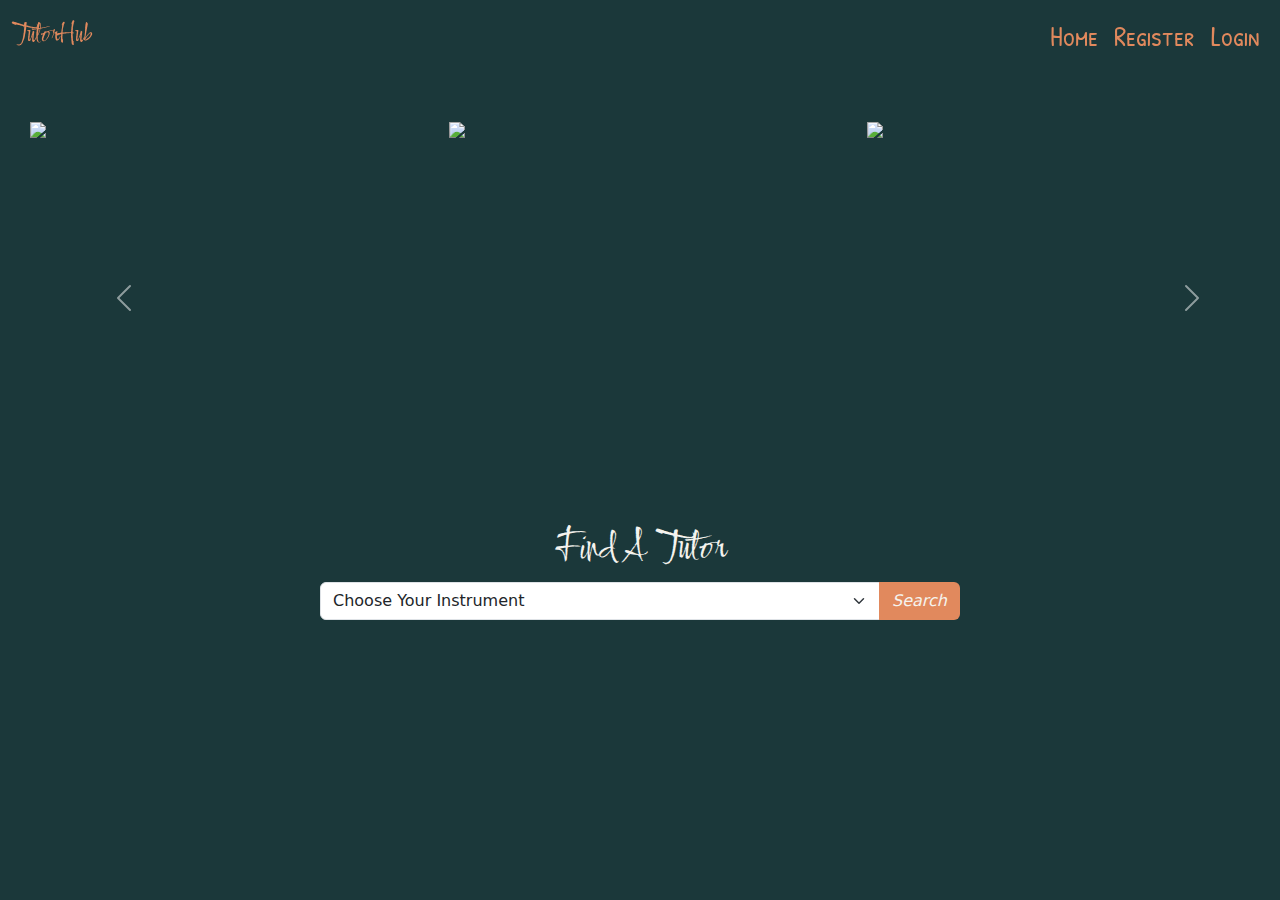
==== public/index.html @ 2f2496b4 "updated search list formatting with <optgroup> labels .... still not a nav feature... I need to reme" ====
<!DOCTYPE html>
<html lang="en">

<head>
  <meta charset="UTF-8">
  <meta name="viewport" content="width=device-width, initial-scale=1.0">
  <!-- bootstrap -->
  <link href="https://cdn.jsdelivr.net/npm/bootstrap@5.3.3/dist/css/bootstrap.min.css" rel="stylesheet"
    integrity="sha384-QWTKZyjpPEjISv5WaRU9OFeRpok6YctnYmDr5pNlyT2bRjXh0JMhjY6hW+ALEwIH" crossorigin="anonymous" />
  <link rel="stylesheet" href="https://cdn.jsdelivr.net/npm/bootstrap-icons@1.11.3/font/bootstrap-icons.min.css" />
  <!-- Google Fonts -->
  <style>
    @import url('https://fonts.googleapis.com/css2?family=Comforter+Brush&family=Open+Sans:ital,wdth,wght@0,75..100,300..800;1,75..100,300..800&family=Patrick+Hand+SC&display=swap');
  </style>
  <link rel="stylesheet" href="./assets/css/style.css" />
  <title>Tutor Hub</title>
</head>

<body>
  <!-- Sticky Header -->
  <header id="header">
    <nav class="navbar navbar-expand-sm sticky-top patrick">
      <div class="container-fluid">
        <a class="navbar-brand brush" href="index.html">TutorHub </a>
        <!-- Login -->
        <ul class="navbar-nav">
          <li class="nav-item">
            <a class="nav-link" href="index.html">Home</a>
          </li>
          <li class="nav-item">
            <a class="nav-link" data-bs-toggle="modal" data-bs-target="#staticBackdrop-register">Register</a>
          </li>
          <li class="nav-item">
            <a class="nav-link" data-bs-toggle="modal" data-bs-target="#staticBackdrop-login">Login</a>
          </li>
        </ul>
      </div>
    </nav>
  </header>

  <!-- Hero Carousel -->
  <div class="hero container-fluid mb-5">
    <div id="heroCarousel" class="carousel slide">
      <div class="carousel-inner">
        <div class="carousel-item active">
          <div class="row col-12">
            <div class="col-4" style="height: 40vh">
              <img src="./assets/images/splash1.jpg" />
            </div>
            <div class="col-4" style="height: 40vh">
              <img src="./assets/images/splash2.jpg" />
            </div>
            <div class="col-4" style="height: 40vh">
              <img src="./assets/images/splash3.jpg" />
            </div>
          </div>
        </div>
        <div class="carousel-item">
          <div class="col-12 row">
            <div class="col-4" style="height: 40vh">
              <img src="./assets/images/splash10.jpg" />
            </div>
            <div class="col-4" style="height: 40vh">
              <img src="./assets/images/splash5.jpg" />
            </div>
            <div class="col-4" style="height: 40vh">
              <img src="./assets/images/splash6.jpg" />
            </div>
          </div>
        </div>
        <div class="carousel-item">
          <div class="col-12 row">
            <div class="col-4" style="height: 40vh">
              <img src="./assets/images/splash7.jpg" />
            </div>
            <div class="col-4" style="height: 40vh">
              <img src="./assets/images/splash8.jpg" />
            </div>
            <div class="col-4" style="height: 40vh">
              <img src="./assets/images/splash9.jpg" />
            </div>
          </div>
        </div>
      </div>
      <button class="carousel-control-prev" type="button" data-bs-target="#heroCarousel" data-bs-slide="prev">
        <span class="carousel-control-prev-icon" aria-hidden="true"></span>
        <span class="visually-hidden">Previous</span>
      </button>
      <button class="carousel-control-next" type="button" data-bs-target="#heroCarousel" data-bs-slide="next">
        <span class="carousel-control-next-icon" aria-hidden="true"></span>
        <span class="visually-hidden">Next</span>
      </button>
    </div>
  </div>

  <div id="searchArea" style="margin-left: 25%; margin-right: 25%;">
    <h1>Find A Tutor</h1>
    <div class="input-group">
      <select class="form-select" aria-label="Default select example">
        <option selected>Choose Your Instrument</option>
        <!-- <li>
          <hr class="dropdown-divider">
        </li> -->
        <optgroup label="Woodwinds" class="open-sans-semibold-normal">
          <option value="1">Flute</option>
          <option value="2">Oboe</option>
          <option value="3">Bassoon</option>
          <option value="4">Clarinet</option>
          <option value="5">Saxophone</option>
        </optgroup>
        <!-- <li>
          <hr class="dropdown-divider">
        </li> -->
        <optgroup label="Brass" class="open-sans-semibold-normal">
          <option value="6">Trumpet</option>
          <option value="7">Horn</option>
          <option value="8">Trombone</option>
          <option value="9">Euphonium</option>
          <option value="10">Tuba</option>
        </optgroup>
        <!-- <li>
          <hr class="dropdown-divider">
        </li> -->
        <optgroup label="Strings" class="open-sans-semibold-normal">
          <option value="15">Violin</option>
          <option value="16">Viola</option>
          <option value="17">Cello</option>
          <option value="18">Double Bass</option>
          <option value="13">Guitar</option>
          <option value="14">Bass Guitar</option>
        </optgroup>
        <!-- <li>
          <hr class="dropdown-divider">
        </li> -->
        <optgroup label="Percussion" class="open-sans-semibold-normal">
          <option value="11">Percussion</option>
          <option value="12">Piano</option>
        </optgroup>
      </select>
      <button id="search-button" type="button" onclick="clickHandler()" class="btn">
        <i class="fas fa-search">Search</i>
      </button>


    </div>
  </div>

  <!-- Registration Modal -->
  <div class="modal fade" id="staticBackdrop-register" data-bs-backdrop="static" data-bs-keyboard="false" tabindex="-1"
    aria-labelledby="staticBackdropLabel" aria-hidden="true">
    <div class="modal-dialog">
      <div class="modal-content">
        <div class="modal-header">
          <h1 class="modal-title fs-5" id="staticBackdropLabel">Which account type?</h1>
          <button type="button" class="btn-close" data-bs-dismiss="modal" aria-label="Close"></button>
        </div>
        <div class="modal-body">
          <form>
            <h5>Account Type</h5>
            <div class="form-check normal-text">
              <input class="form-check-input" type="radio" name="flexRadioDefault" id="tutor-radio" value="tutor">
              <label class="form-check-label" for="tutor-radio">Tutor Account</label>
            </div>
            <div class="form-check normal-text">
              <input class="form-check-input" type="radio" name="flexRadioDefault" id="student-radio" value="student">
              <label class="form-check-label" for="student-radio">Student Account</label>
            </div>
          </form>
        </div>
        <div class="modal-footer">
          <button type="button" class="btn btn-secondary" data-bs-dismiss="modal">Close</button>
          <button type="button" class="btn btn-primary" id="next">Next</button>
        </div>
      </div>
    </div>
  </div>

  <!-- Login Modal -->
  <div class="modal fade" id="staticBackdrop-login" data-bs-backdrop="static" data-bs-keyboard="false" tabindex="-1"
    aria-labelledby="staticBackdropLabel" aria-hidden="true">
    <div class="modal-dialog">
      <div class="modal-content">
        <div class="modal-header">
          <h1 class="modal-title fs-5" id="staticBackdropLabel">Log In</h1>
          <button type="button" class="btn-close" data-bs-dismiss="modal" aria-label="Close"></button>
        </div>
        <div class="modal-body">
          <form class="form login-form">
            <div class="form-group">
              <div>
                <label for="email">Email Address</label>
                <input type="email" class="form-control" id="email" placeholder="Enter email">
              </div>
              <div class="form-group">
                <label for="password">Password</label>
                <input type="password" class="form-control" id="password" placeholder="Password">
              </div>
            </div>
          </form>
        </div>
        <div class="modal-footer">
          <button type="button" class="btn btn-secondary" data-bs-dismiss="modal">Close</button>
          <button type="submit" class="btn btn-primary btn-login submit" id="login-btn">Log In</button>
        </div>
      </div>
    </div>
  </div>

  <!-- Including Bootstrap JS -->
  <script src="https://cdn.jsdelivr.net/npm/bootstrap@5.3.3/dist/js/bootstrap.bundle.min.js"
    integrity="sha384-YvpcrYf0tY3lHB60NNkmXc5s9fDVZLESaAA55NDzOxhy9GkcIdslK1eN7N6jIeHz"
    crossorigin="anonymous"></script>
  <script>
    function clickHandler() {
      window.location.href = 'tutor-list.html';
    }
  </script>
  <script src="./js/login.js"></script>
  <script src="./js/user-type-modal.js"></script>
</body>

</html>
---- public/assets/css/style.css ----
@import 'fonts.css';

:root {
    --clr-dark: #1b383a;
    --clr-light: #f5f3ee;
    --clr-accent1: #e1895d;
    --clr-accent2: #e7cc65;
    --bs-btn-active-border-color: #e1895d;
    --bs-btn-active-bg: #e1895d;
    --bs-btn-active-color: #f5f3ee;
    --bs-body-color:#212529;
}

body {
    background-color: var(--clr-dark);
    color: var(--clr-light);
}

#header img {
    height: 100px;
    width: 100px;
}

/* Joe added this code for cards to keep the cards all the same height */
.card-deck {
    display: flex;
    flex-wrap: wrap;
    align-items: stretch;
}

.card-joe {
    flex: 1 0 auto;
}

#header a {
    color: var(--clr-accent1);
    font-weight: 400;
    font-size: 3vh;
}

.carousel-item img {
    height: 100%;
    object-fit: cover;
}

.hero {
    margin-top: 5vh;
    margin-bottom: 5vh;
    margin-left: 2vh;
    margin-right: 2vh;
}

.hero img {
    border-radius: 2%;
}

#searchArea {
    text-align: center;
}

.btn {
    background-color: var(--clr-accent1);
    color: var(--clr-light);
}

.input-group {
    display: flex;
    justify-content: center;
    align-items: center;
}

.cards-wrapper {
    display: flex;
    flex-direction: row;
    flex-wrap: wrap;
    justify-content: center;
    margin: 1em;
}

.developercard {
    margin: 1em;
    justify-content: center;
    text-align: center;
}

.developercard img {
    border-radius: 20%;
}

.my-btn { 
    background-color: var(--clr-light);
    color: var(--clr-dark);
    border-color: transparent;
}

/* modal related styles */
.modal-header{
    color:var(--clr-accent1);
    background-color: var(--clr-dark);
}

.modal-body{
    color:var(--bs-body-color);
}

.modal-footer{
    color:var(--clr-accent1);
    background-color: var(--clr-dark);
}

/* change mouse cursor to pointer on hover */
.a:hover{
cursor:pointer;
}

#header a:hover{
    cursor:pointer;
}
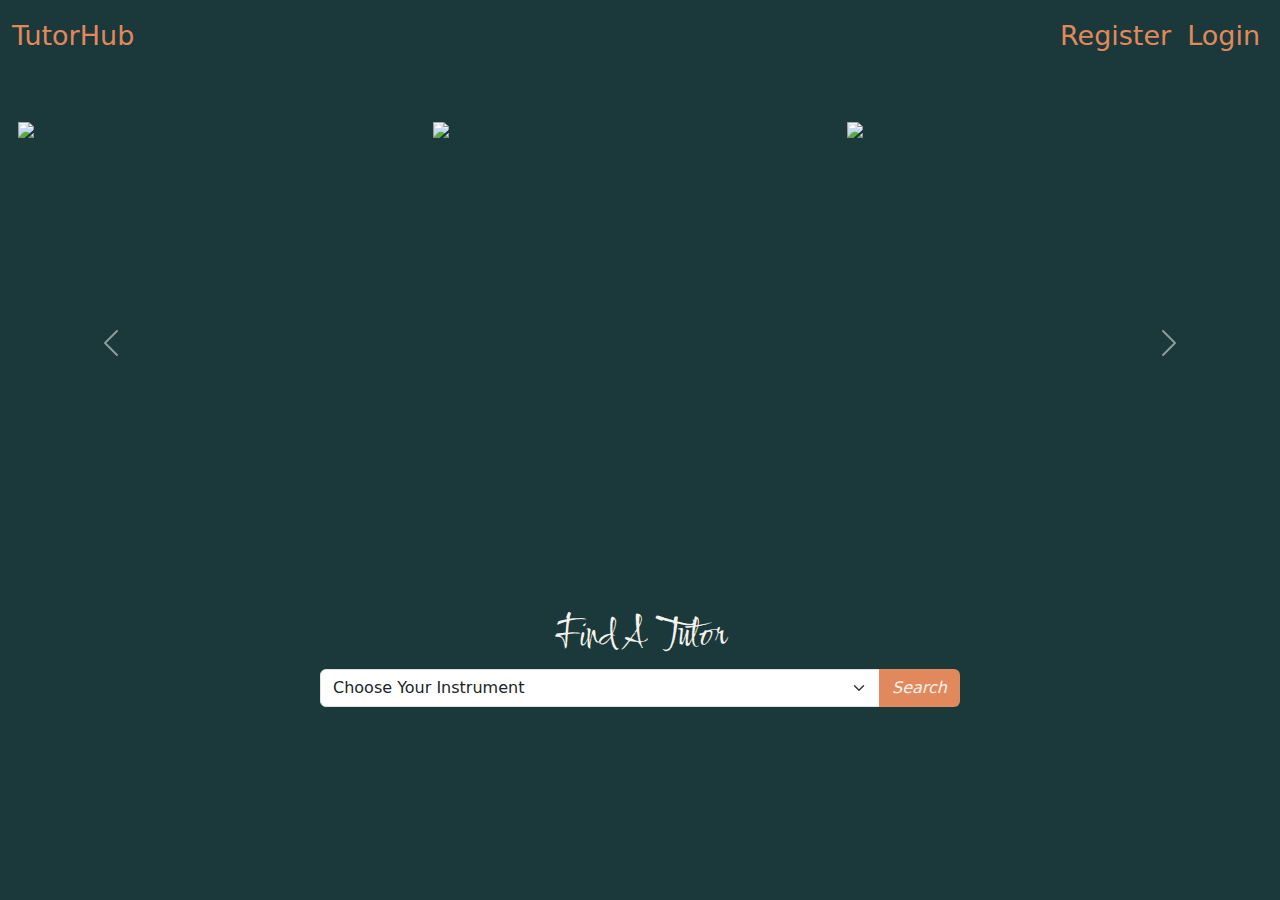
==== commit 5cce21ec: "Merge branch 'main' of https://github.com/peteCodes4u/tutorHub into feature-user-registration-html" ====
--- a/public/index.html
+++ b/public/index.html
@@ -19,19 +19,17 @@
 <body>
   <!-- Sticky Header -->
   <header id="header">
-    <nav class="navbar navbar-expand-sm sticky-top patrick">
+    <nav class="navbar navbar-expand-sm sticky-top">
       <div class="container-fluid">
-        <a class="navbar-brand brush" href="index.html">TutorHub </a>
+        <a class="navbar-brand" href="index.html">TutorHub </a>
         <!-- Login -->
         <ul class="navbar-nav">
-          <li class="nav-item">
-            <a class="nav-link" href="index.html">Home</a>
-          </li>
           <li class="nav-item">
             <a class="nav-link" data-bs-toggle="modal" data-bs-target="#staticBackdrop-register">Register</a>
           </li>
           <li class="nav-item">
             <a class="nav-link" data-bs-toggle="modal" data-bs-target="#staticBackdrop-login">Login</a>
+            <!-- <a class="navbar-link" href="login.html">Login </a> -->
           </li>
         </ul>
       </div>
@@ -39,44 +37,44 @@
   </header>
 
   <!-- Hero Carousel -->
-  <div class="hero container-fluid mb-5">
+  <div class="hero">
     <div id="heroCarousel" class="carousel slide">
       <div class="carousel-inner">
         <div class="carousel-item active">
-          <div class="row col-12">
-            <div class="col-4" style="height: 40vh">
+          <div class="col-12 row">
+            <div class="col-4" style="height: 50vh">
               <img src="./assets/images/splash1.jpg" />
             </div>
-            <div class="col-4" style="height: 40vh">
+            <div class="col-4" style="height: 50vh">
               <img src="./assets/images/splash2.jpg" />
             </div>
-            <div class="col-4" style="height: 40vh">
+            <div class="col-4" style="height: 50vh">
               <img src="./assets/images/splash3.jpg" />
             </div>
           </div>
         </div>
         <div class="carousel-item">
           <div class="col-12 row">
-            <div class="col-4" style="height: 40vh">
+            <div class="col-4" style="height: 50vh">
               <img src="./assets/images/splash10.jpg" />
             </div>
-            <div class="col-4" style="height: 40vh">
+            <div class="col-4" style="height: 50vh">
               <img src="./assets/images/splash5.jpg" />
             </div>
-            <div class="col-4" style="height: 40vh">
+            <div class="col-4" style="height: 50vh">
               <img src="./assets/images/splash6.jpg" />
             </div>
           </div>
         </div>
         <div class="carousel-item">
           <div class="col-12 row">
-            <div class="col-4" style="height: 40vh">
+            <div class="col-4" style="height: 50vh">
               <img src="./assets/images/splash7.jpg" />
             </div>
-            <div class="col-4" style="height: 40vh">
+            <div class="col-4" style="height: 50vh">
               <img src="./assets/images/splash8.jpg" />
             </div>
-            <div class="col-4" style="height: 40vh">
+            <div class="col-4" style="height: 50vh">
               <img src="./assets/images/splash9.jpg" />
             </div>
           </div>
@@ -96,46 +94,29 @@
   <div id="searchArea" style="margin-left: 25%; margin-right: 25%;">
     <h1>Find A Tutor</h1>
     <div class="input-group">
+      <!-- <div class="form-outline" data-mdb-input-init>
+              <input id="search-input" type="search" id="form1" class="form-control" />
+            </div> -->
       <select class="form-select" aria-label="Default select example">
         <option selected>Choose Your Instrument</option>
-        <!-- <li>
-          <hr class="dropdown-divider">
-        </li> -->
-        <optgroup label="Woodwinds" class="open-sans-semibold-normal">
-          <option value="1">Flute</option>
-          <option value="2">Oboe</option>
-          <option value="3">Bassoon</option>
-          <option value="4">Clarinet</option>
-          <option value="5">Saxophone</option>
-        </optgroup>
-        <!-- <li>
-          <hr class="dropdown-divider">
-        </li> -->
-        <optgroup label="Brass" class="open-sans-semibold-normal">
-          <option value="6">Trumpet</option>
-          <option value="7">Horn</option>
-          <option value="8">Trombone</option>
-          <option value="9">Euphonium</option>
-          <option value="10">Tuba</option>
-        </optgroup>
-        <!-- <li>
-          <hr class="dropdown-divider">
-        </li> -->
-        <optgroup label="Strings" class="open-sans-semibold-normal">
-          <option value="15">Violin</option>
-          <option value="16">Viola</option>
-          <option value="17">Cello</option>
-          <option value="18">Double Bass</option>
-          <option value="13">Guitar</option>
-          <option value="14">Bass Guitar</option>
-        </optgroup>
-        <!-- <li>
-          <hr class="dropdown-divider">
-        </li> -->
-        <optgroup label="Percussion" class="open-sans-semibold-normal">
-          <option value="11">Percussion</option>
-          <option value="12">Piano</option>
-        </optgroup>
+        <option value="1">Flute</option>
+        <option value="2">Oboe</option>
+        <option value="3">Bassoon</option>
+        <option value="4">Clarinet</option>
+        <option value="5">Saxophone</option>
+        <option value="6">Trumpet</option>
+        <option value="7">Horn</option>
+        <option value="8">Trombone</option>
+        <option value="9">Euphonium</option>
+        <option value="10">Tuba</option>
+        <option value="11">Percussion</option>
+        <option value="12">Piano</option>
+        <option value="13">Guitar</option>
+        <option value="14">Bass Guitar</option>
+        <option value="15">Violin</option>
+        <option value="16">Viola</option>
+        <option value="17">Cello</option>
+        <option value="18">Double Bass</option>
       </select>
       <button id="search-button" type="button" onclick="clickHandler()" class="btn">
         <i class="fas fa-search">Search</i>
@@ -151,25 +132,15 @@
     <div class="modal-dialog">
       <div class="modal-content">
         <div class="modal-header">
-          <h1 class="modal-title fs-5" id="staticBackdropLabel">Which account type?</h1>
+          <h1 class="modal-title fs-5" id="staticBackdropLabel">Are you a...?</h1>
           <button type="button" class="btn-close" data-bs-dismiss="modal" aria-label="Close"></button>
         </div>
         <div class="modal-body">
-          <form>
-            <h5>Account Type</h5>
-            <div class="form-check normal-text">
-              <input class="form-check-input" type="radio" name="flexRadioDefault" id="tutor-radio" value="tutor">
-              <label class="form-check-label" for="tutor-radio">Tutor Account</label>
-            </div>
-            <div class="form-check normal-text">
-              <input class="form-check-input" type="radio" name="flexRadioDefault" id="student-radio" value="student">
-              <label class="form-check-label" for="student-radio">Student Account</label>
-            </div>
-          </form>
+          ...
         </div>
         <div class="modal-footer">
           <button type="button" class="btn btn-secondary" data-bs-dismiss="modal">Close</button>
-          <button type="button" class="btn btn-primary" id="next">Next</button>
+          <button type="button" class="btn btn-primary">Next</button>
         </div>
       </div>
     </div>
@@ -181,7 +152,7 @@
     <div class="modal-dialog">
       <div class="modal-content">
         <div class="modal-header">
-          <h1 class="modal-title fs-5" id="staticBackdropLabel">Log In</h1>
+          <h1 class="modal-title fs-5" id="staticBackdropLabel">Sign In</h1>
           <button type="button" class="btn-close" data-bs-dismiss="modal" aria-label="Close"></button>
         </div>
         <div class="modal-body">
@@ -196,15 +167,19 @@
                 <input type="password" class="form-control" id="password" placeholder="Password">
               </div>
             </div>
+            <div class="modal-footer">
+              <button type="button" class="btn btn-secondary" data-bs-dismiss="modal">Close</button>
+              <button type="submit" class="btn btn-primary btn-login submit" id="login-btn">Next</button>
+            </div>
           </form>
-        </div>
-        <div class="modal-footer">
-          <button type="button" class="btn btn-secondary" data-bs-dismiss="modal">Close</button>
-          <button type="submit" class="btn btn-primary btn-login submit" id="login-btn">Log In</button>
         </div>
       </div>
     </div>
   </div>
+  </div>
+
+
+
 
   <!-- Including Bootstrap JS -->
   <script src="https://cdn.jsdelivr.net/npm/bootstrap@5.3.3/dist/js/bootstrap.bundle.min.js"
@@ -215,8 +190,7 @@
       window.location.href = 'tutor-list.html';
     }
   </script>
-  <script src="./js/login.js"></script>
-  <script src="./js/user-type-modal.js"></script>
+  <script src="/js/login.js"></script>
 </body>
 
 </html>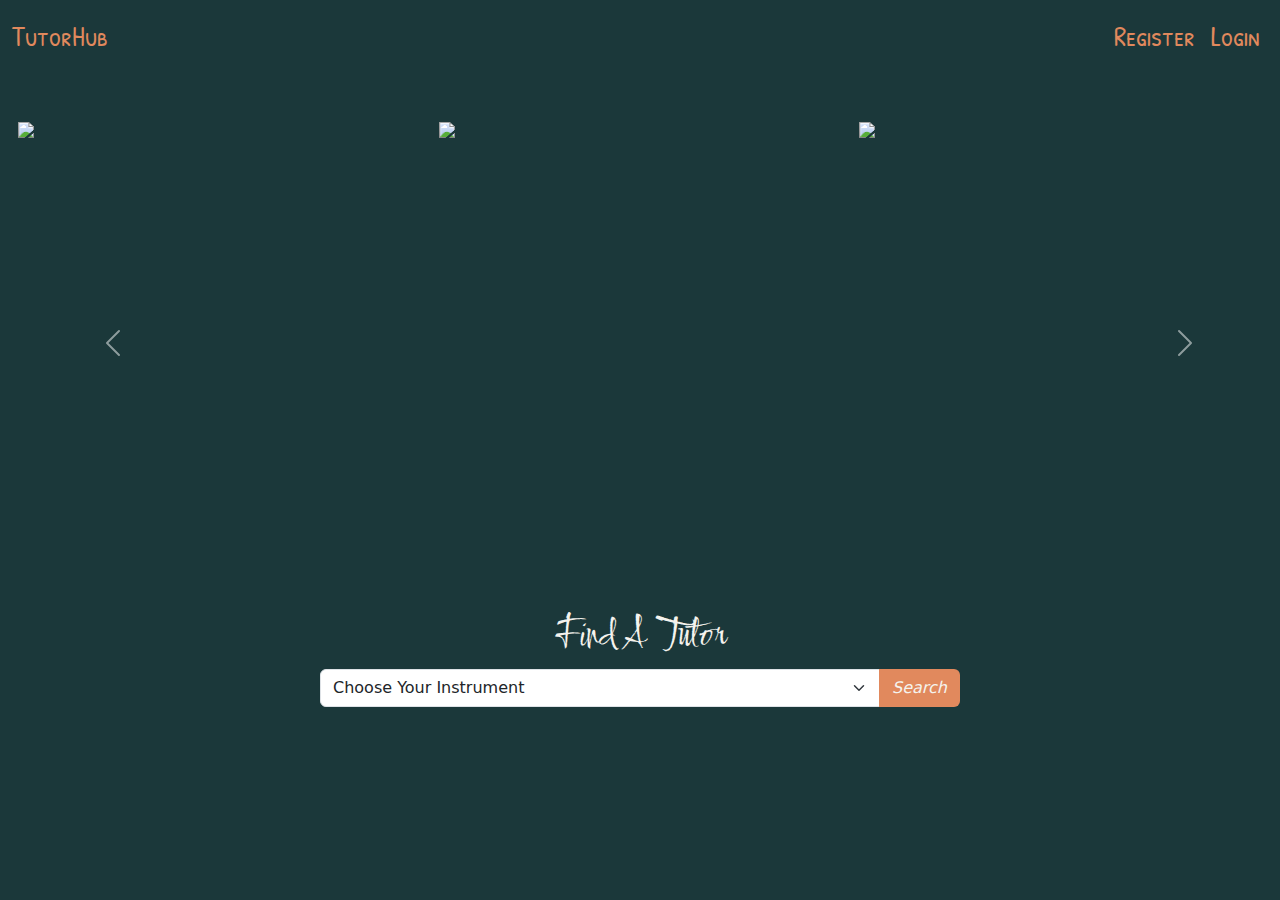
==== commit 8fca4eb2: "Merge branch 'main' of github.com:peteCodes4u/tutorHub into framework/database-structure" ====
--- a/public/index.html
+++ b/public/index.html
@@ -19,7 +19,7 @@
 <body>
   <!-- Sticky Header -->
   <header id="header">
-    <nav class="navbar navbar-expand-sm sticky-top">
+    <nav class="navbar navbar-expand-sm sticky-top patrick">
       <div class="container-fluid">
         <a class="navbar-brand" href="index.html">TutorHub </a>
         <!-- Login -->
@@ -29,7 +29,6 @@
           </li>
           <li class="nav-item">
             <a class="nav-link" data-bs-toggle="modal" data-bs-target="#staticBackdrop-login">Login</a>
-            <!-- <a class="navbar-link" href="login.html">Login </a> -->
           </li>
         </ul>
       </div>
@@ -94,9 +93,6 @@
   <div id="searchArea" style="margin-left: 25%; margin-right: 25%;">
     <h1>Find A Tutor</h1>
     <div class="input-group">
-      <!-- <div class="form-outline" data-mdb-input-init>
-              <input id="search-input" type="search" id="form1" class="form-control" />
-            </div> -->
       <select class="form-select" aria-label="Default select example">
         <option selected>Choose Your Instrument</option>
         <option value="1">Flute</option>
@@ -132,15 +128,25 @@
     <div class="modal-dialog">
       <div class="modal-content">
         <div class="modal-header">
-          <h1 class="modal-title fs-5" id="staticBackdropLabel">Are you a...?</h1>
+          <h1 class="modal-title fs-4" id="staticBackdropLabel">Are you a student or tutor?</h1>
           <button type="button" class="btn-close" data-bs-dismiss="modal" aria-label="Close"></button>
         </div>
         <div class="modal-body">
-          ...
+          <form>
+            <h5>Account Type</h5>
+            <div class="form-check normal-text">
+              <input class="form-check-input" type="radio" name="flexRadioDefault" id="tutor-radio" value="tutor">
+              <label class="form-check-label" for="tutor-radio">Tutor Account</label>
+            </div>
+            <div class="form-check normal-text">
+              <input class="form-check-input" type="radio" name="flexRadioDefault" id="student-radio" value="student">
+              <label class="form-check-label" for="student-radio">Student Account</label>
+            </div>
+          </form>
         </div>
         <div class="modal-footer">
           <button type="button" class="btn btn-secondary" data-bs-dismiss="modal">Close</button>
-          <button type="button" class="btn btn-primary">Next</button>
+          <button type="button" class="btn btn-primary" id="next">Next</button>
         </div>
       </div>
     </div>
@@ -152,7 +158,7 @@
     <div class="modal-dialog">
       <div class="modal-content">
         <div class="modal-header">
-          <h1 class="modal-title fs-5" id="staticBackdropLabel">Sign In</h1>
+          <h1 class="modal-title fs-5" id="staticBackdropLabel">Log In</h1>
           <button type="button" class="btn-close" data-bs-dismiss="modal" aria-label="Close"></button>
         </div>
         <div class="modal-body">
@@ -167,19 +173,16 @@
                 <input type="password" class="form-control" id="password" placeholder="Password">
               </div>
             </div>
-            <div class="modal-footer">
-              <button type="button" class="btn btn-secondary" data-bs-dismiss="modal">Close</button>
-              <button type="submit" class="btn btn-primary btn-login submit" id="login-btn">Next</button>
-            </div>
           </form>
         </div>
-      </div>
-    </div>
-  </div>
-  </div>
-
-
-
+        <div class="modal-footer">
+          <button type="button" class="btn btn-secondary" data-bs-dismiss="modal">Close</button>
+          <button type="submit" class="btn btn-primary btn-login submit" id="login-btn">Log In</button>
+        </div>
+      </div>
+    </div>
+  </div>
+  </div>
 
   <!-- Including Bootstrap JS -->
   <script src="https://cdn.jsdelivr.net/npm/bootstrap@5.3.3/dist/js/bootstrap.bundle.min.js"
@@ -190,7 +193,8 @@
       window.location.href = 'tutor-list.html';
     }
   </script>
-  <script src="/js/login.js"></script>
+  <script src="./js/login.js"></script>
+  <script src="./js/user-registration.js"></script>
 </body>
 
 </html>--- a/public/assets/css/style.css
+++ b/public/assets/css/style.css
@@ -20,7 +20,6 @@
     height: 100px;
     width: 100px;
 }
-
 /* Joe added this code for cards to keep the cards all the same height */
 .card-deck {
     display: flex;
@@ -39,15 +38,13 @@
 }
 
 .carousel-item img {
-    height: 100%;
-    object-fit: cover;
+    width: 100%
 }
 
 .hero {
     margin-top: 5vh;
     margin-bottom: 5vh;
     margin-left: 2vh;
-    margin-right: 2vh;
 }
 
 .hero img {
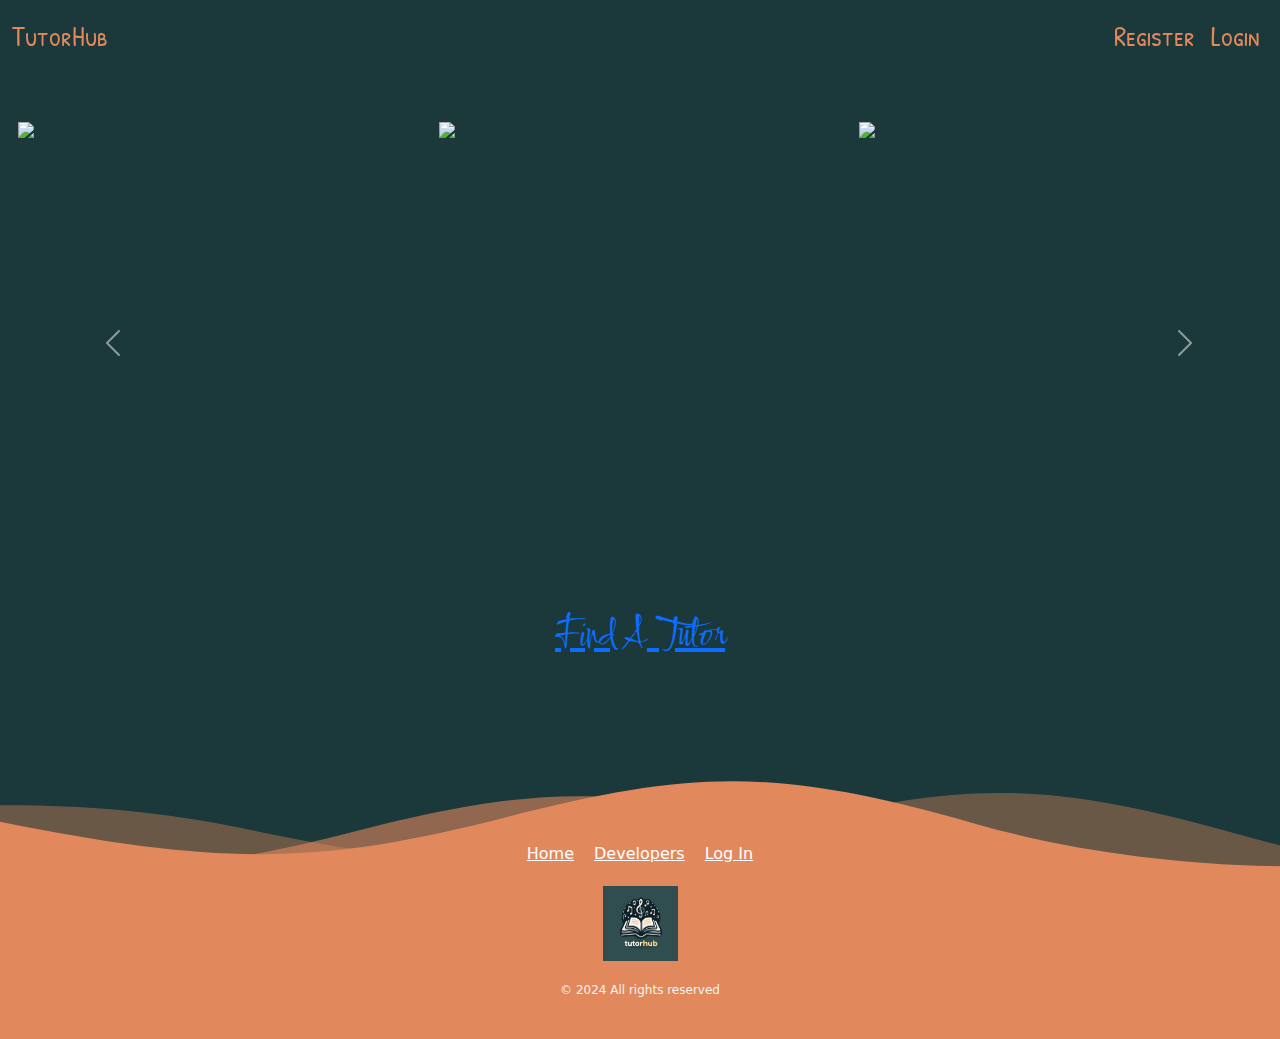
==== commit b49dfd22: "Merge branch 'main' of github.com:peteCodes4u/tutorHub" ====
--- a/public/index.html
+++ b/public/index.html
@@ -13,17 +13,21 @@
     @import url('https://fonts.googleapis.com/css2?family=Comforter+Brush&family=Open+Sans:ital,wdth,wght@0,75..100,300..800;1,75..100,300..800&family=Patrick+Hand+SC&display=swap');
   </style>
   <link rel="stylesheet" href="./assets/css/style.css" />
+  <link rel="stylesheet" href="./assets/css/footer.css">
   <title>Tutor Hub</title>
 </head>
 
 <body>
+  <div id="page-container">
+    <div id="content-wrap">
+
   <!-- Sticky Header -->
   <header id="header">
     <nav class="navbar navbar-expand-sm sticky-top patrick">
       <div class="container-fluid">
         <a class="navbar-brand" href="index.html">TutorHub </a>
         <!-- Login -->
-        <ul class="navbar-nav">
+        <ul class="navbar-nav" id="loginarea">
           <li class="nav-item">
             <a class="nav-link" data-bs-toggle="modal" data-bs-target="#staticBackdrop-register">Register</a>
           </li>
@@ -91,34 +95,7 @@
   </div>
 
   <div id="searchArea" style="margin-left: 25%; margin-right: 25%;">
-    <h1>Find A Tutor</h1>
-    <div class="input-group">
-      <select class="form-select" aria-label="Default select example">
-        <option selected>Choose Your Instrument</option>
-        <option value="1">Flute</option>
-        <option value="2">Oboe</option>
-        <option value="3">Bassoon</option>
-        <option value="4">Clarinet</option>
-        <option value="5">Saxophone</option>
-        <option value="6">Trumpet</option>
-        <option value="7">Horn</option>
-        <option value="8">Trombone</option>
-        <option value="9">Euphonium</option>
-        <option value="10">Tuba</option>
-        <option value="11">Percussion</option>
-        <option value="12">Piano</option>
-        <option value="13">Guitar</option>
-        <option value="14">Bass Guitar</option>
-        <option value="15">Violin</option>
-        <option value="16">Viola</option>
-        <option value="17">Cello</option>
-        <option value="18">Double Bass</option>
-      </select>
-      <button id="search-button" type="button" onclick="clickHandler()" class="btn">
-        <i class="fas fa-search">Search</i>
-      </button>
-
-
+    <a href="tutordave.html" id="searchAreaLink"><h1>Find A Tutor</h1></a>
     </div>
   </div>
 
@@ -182,7 +159,84 @@
       </div>
     </div>
   </div>
-  </div>
+  <!-- Wave Footer w/ CSS -->
+  <footer id="footer">
+    <div class="background">
+        <svg
+          version="1.1"
+          xmlns="http://www.w3.org/2000/svg"
+          xmlns:xlink="http://www.w3.org/1999/xlink"
+          x="0px"
+          y="0px"
+          width="100%"
+          height="100%"
+          viewBox="0 0 1600 900"
+        >
+          <defs>
+            <path
+              id="wave"
+              fill="#e1895d"
+              d="M-363.852,502.589c0,0,236.988-41.997,505.475,0
+      s371.981,38.998,575.971,0s293.985-39.278,505.474,5.859s493.475,48.368,716.963-4.995v560.106H-363.852V502.589z"
+            />
+          </defs>
+          <g>
+            <use xlink:href="#wave" opacity=".4">
+              <animateTransform
+                attributeName="transform"
+                attributeType="XML"
+                type="translate"
+                dur="8s"
+                calcMode="spline"
+                values="270 230; -334 180; 270 230"
+                keyTimes="0; .5; 1"
+                keySplines="0.42, 0, 0.58, 1.0;0.42, 0, 0.58, 1.0"
+                repeatCount="indefinite"
+              />
+            </use>
+            <use xlink:href="#wave" opacity=".6">
+              <animateTransform
+                attributeName="transform"
+                attributeType="XML"
+                type="translate"
+                dur="6s"
+                calcMode="spline"
+                values="-270 230;243 220;-270 230"
+                keyTimes="0; .6; 1"
+                keySplines="0.42, 0, 0.58, 1.0;0.42, 0, 0.58, 1.0"
+                repeatCount="indefinite"
+              />
+            </use>
+            <use xlink:href="#wave" opacty=".9">
+              <animateTransform
+                attributeName="transform"
+                attributeType="XML"
+                type="translate"
+                dur="4s"
+                calcMode="spline"
+                values="0 230;-140 200;0 230"
+                keyTimes="0; .4; 1"
+                keySplines="0.42, 0, 0.58, 1.0;0.42, 0, 0.58, 1.0"
+                repeatCount="indefinite"
+              />
+            </use>
+          </g>
+        </svg>
+      </div>
+      <section>
+
+        <ul class="links">
+          <li><a href="./index.html">Home</a></li>
+          <li><a href="developers.html">Developers</a></li>
+          <li><a href="login.html">Log In</a></li>
+        </ul>
+        <div class="logo">
+            <img src="./assets/images/logo.png">
+        </div>
+        <p class="legal">© 2024 All rights reserved</p>
+      </section>
+  </footer>
+</div>
 
   <!-- Including Bootstrap JS -->
   <script src="https://cdn.jsdelivr.net/npm/bootstrap@5.3.3/dist/js/bootstrap.bundle.min.js"
@@ -190,11 +244,14 @@
     crossorigin="anonymous"></script>
   <script>
     function clickHandler() {
-      window.location.href = 'tutor-list.html';
+      window.location.href = 'tutordave.html';
     }
   </script>
-  <script src="./js/login.js"></script>
+  <script src="/js/login.js"></script>
+  <script src="./js/testing.js"></script>
+  <script src="./js/tutor-list.js"></script>
   <script src="./js/user-registration.js"></script>
+  <script src="./js/loginlogic.js"></script>
 </body>
 
 </html>--- a/public/assets/css/style.css
+++ b/public/assets/css/style.css
@@ -16,15 +16,17 @@
     color: var(--clr-light);
 }
 
-#header img {
-    height: 100px;
-    width: 100px;
+.logo img {
+    height: 75px;
+    width: 75px;
 }
 /* Joe added this code for cards to keep the cards all the same height */
 .card-deck {
+    margin: 2em;
     display: flex;
     flex-wrap: wrap;
     align-items: stretch;
+    justify-content: center;
 }
 
 .card-joe {
@@ -112,4 +114,9 @@
 
 #header a:hover{
     cursor:pointer;
+}
+
+.searchBar {
+    display: flex;
+
 }--- a/public/assets/css/footer.css
+++ b/public/assets/css/footer.css
@@ -0,0 +1,97 @@
+
+  
+  html,
+  body {
+    height: 100%;
+  }
+  
+
+  .background {
+    position: absolute;
+    z-index: -1;
+    top: 0;
+    left: 0;
+    right: 0;
+    bottom: 0;
+  }
+  
+  ul {
+    display: flex;
+    list-style: none;
+    padding: 0;
+    margin: 0;
+  }
+  
+  .socials {
+    gap: 20px;
+  }
+  
+  .socials a {
+    font-size: 24px;
+  }
+  
+  .links {
+    gap: 10px;
+  }
+
+  .links a {
+    color: white;
+  }
+  
+  .legal {
+    font-size: 12px;
+    margin: 0;
+  }
+  
+  svg {
+    position: absolute;
+    top: 0;
+    left: 0;
+    width: 100%;
+    height: 100%;
+    transform: scaleY(3) scaleX(2.25);
+    transform-origin: bottom;
+    box-sizing: border-box;
+    display: block;
+    pointer-events: none;
+  }
+  
+  footer {
+    position: absolute;
+    left: 0;
+    bottom: 0;
+    display: flex;
+    width: 100%;
+    height: 370px;
+  }
+  
+  section {
+    display: flex;
+    flex-direction: column;
+    justify-content: flex-end;
+    gap: 30px;
+    padding-bottom: 40px;
+    padding-left: 60px;
+    width: 100%;
+  }
+  
+  @media (width > 420px) {
+    section {
+      align-items: center;
+      padding-left: 0;
+      gap: 20px;
+    }
+  
+    .links {
+      gap: 20px;
+    }
+  }
+
+  #page-container {
+    position: relative;
+    min-height: 100vh;
+  }
+  
+  #content-wrap {
+    padding-bottom: 370px;    /* Footer height */
+  }
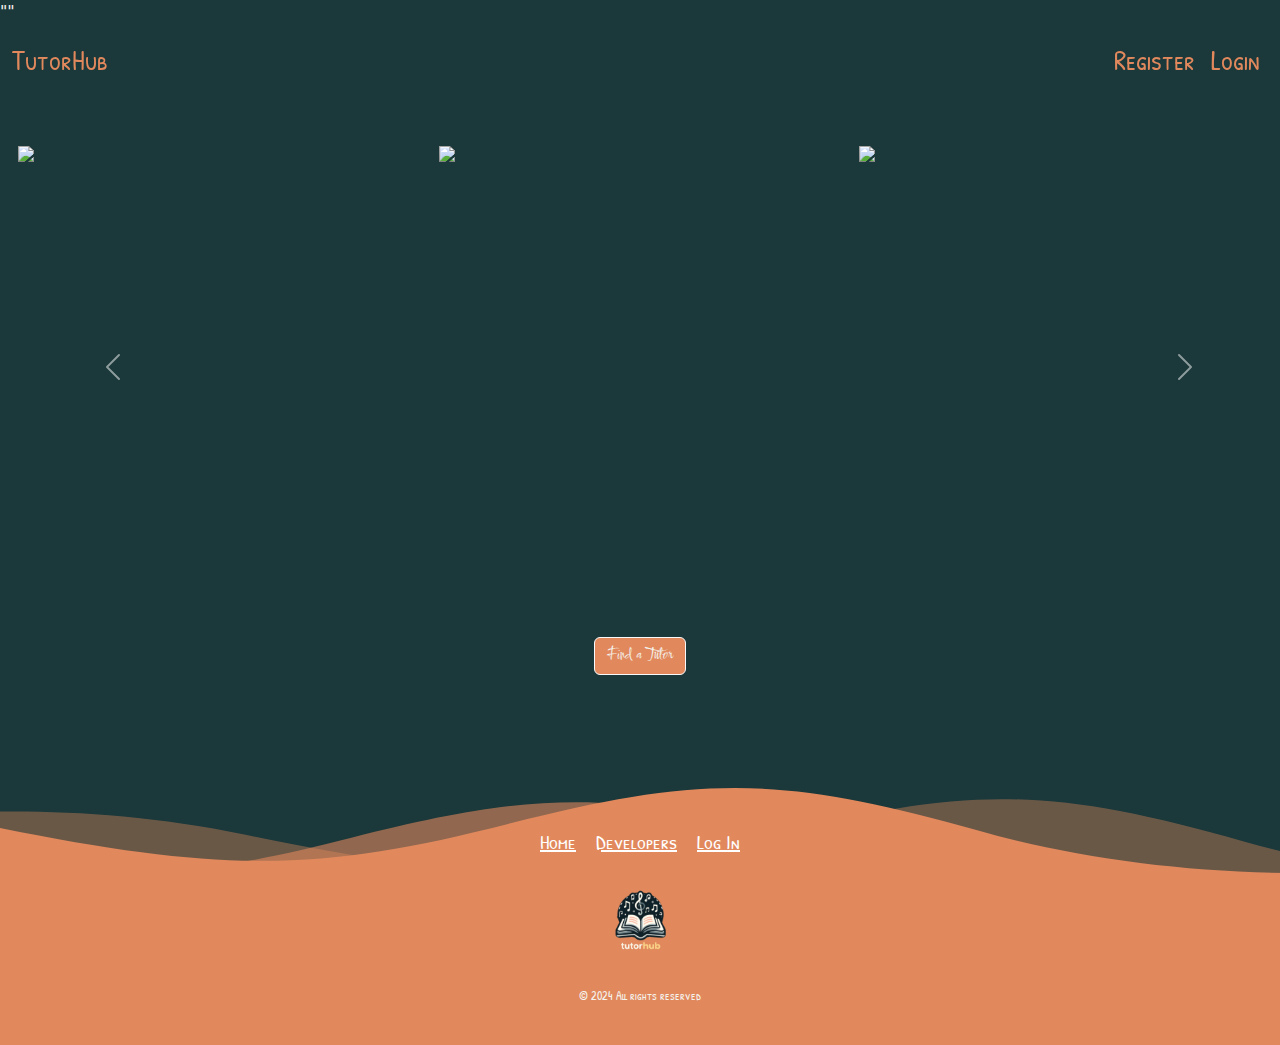
==== commit e1cbce30: "Merge branch 'main' of github.com:peteCodes4u/tutorHub" ====
--- a/public/index.html
+++ b/public/index.html
@@ -1,257 +1,309 @@
 <!DOCTYPE html>
 <html lang="en">
-
-<head>
-  <meta charset="UTF-8">
-  <meta name="viewport" content="width=device-width, initial-scale=1.0">
-  <!-- bootstrap -->
-  <link href="https://cdn.jsdelivr.net/npm/bootstrap@5.3.3/dist/css/bootstrap.min.css" rel="stylesheet"
-    integrity="sha384-QWTKZyjpPEjISv5WaRU9OFeRpok6YctnYmDr5pNlyT2bRjXh0JMhjY6hW+ALEwIH" crossorigin="anonymous" />
-  <link rel="stylesheet" href="https://cdn.jsdelivr.net/npm/bootstrap-icons@1.11.3/font/bootstrap-icons.min.css" />
-  <!-- Google Fonts -->
-  <style>
+    <head>
+        <meta charset="UTF-8">
+        <meta name="viewport" content="width=device-width, initial-scale=1.0">
+        <!-- bootstrap -->
+        <link
+            href="https://cdn.jsdelivr.net/npm/bootstrap@5.3.3/dist/css/bootstrap.min.css"
+            rel="stylesheet"
+            integrity="sha384-QWTKZyjpPEjISv5WaRU9OFeRpok6YctnYmDr5pNlyT2bRjXh0JMhjY6hW+ALEwIH"
+            crossorigin="anonymous"
+        >
+        <link rel="stylesheet" href="https://cdn.jsdelivr.net/npm/bootstrap-icons@1.11.3/font/bootstrap-icons.min.css">
+        <!-- Google Fonts -->
+        <style>
     @import url('https://fonts.googleapis.com/css2?family=Comforter+Brush&family=Open+Sans:ital,wdth,wght@0,75..100,300..800;1,75..100,300..800&family=Patrick+Hand+SC&display=swap');
-  </style>
-  <link rel="stylesheet" href="./assets/css/style.css" />
-  <link rel="stylesheet" href="./assets/css/footer.css">
-  <title>Tutor Hub</title>
-</head>
-
-<body>
-  <div id="page-container">
-    <div id="content-wrap">
-
-  <!-- Sticky Header -->
-  <header id="header">
-    <nav class="navbar navbar-expand-sm sticky-top patrick">
-      <div class="container-fluid">
-        <a class="navbar-brand" href="index.html">TutorHub </a>
-        <!-- Login -->
-        <ul class="navbar-nav" id="loginarea">
-          <li class="nav-item">
-            <a class="nav-link" data-bs-toggle="modal" data-bs-target="#staticBackdrop-register">Register</a>
-          </li>
-          <li class="nav-item">
-            <a class="nav-link" data-bs-toggle="modal" data-bs-target="#staticBackdrop-login">Login</a>
-          </li>
-        </ul>
-      </div>
-    </nav>
-  </header>
-
-  <!-- Hero Carousel -->
-  <div class="hero">
-    <div id="heroCarousel" class="carousel slide">
-      <div class="carousel-inner">
-        <div class="carousel-item active">
-          <div class="col-12 row">
-            <div class="col-4" style="height: 50vh">
-              <img src="./assets/images/splash1.jpg" />
+        </style>
+        <link rel="stylesheet" href="./assets/css/style.css">
+        <link rel="stylesheet" href="./assets/css/footer.css">
+        <title>Tutor Hub</title>
+    </head>
+    <body>
+        <div id="page-container">
+            <div id="content-wrap">
+                <!-- Sticky Header --> ""
+                <header id="header">
+                    <nav class="navbar navbar-expand-sm sticky-top patrick">
+                        <div class="container-fluid">
+                            <a class="navbar-brand logo" href="index.html">TutorHub</a>
+                            <!-- Login -->
+                            <ul class="navbar-nav" id="loginarea">
+                                <li class="nav-item">
+                                    <a class="nav-link" data-bs-toggle="modal" data-bs-target="#staticBackdrop-register">Register</a>
+                                </li>
+                                <li class="nav-item">
+                                    <a class="nav-link" data-bs-toggle="modal" data-bs-target="#staticBackdrop-login">Login</a>
+                                </li>
+                            </ul>
+                        </div>
+                    </nav>
+                </header>
+                <!-- Hero Carousel -->
+                <div class="hero">
+                    <div id="heroCarousel" class="carousel slide">
+                        <div class="carousel-inner">
+                            <div class="carousel-item active">
+                                <div class="col-12 row">
+                                    <div class="col-4" style="height: 50vh">
+                                        <img src="./assets/images/splash1.jpg">
+                                    </div>
+                                    <div class="col-4" style="height: 50vh">
+                                        <img src="./assets/images/splash2.jpg">
+                                    </div>
+                                    <div class="col-4" style="height: 50vh">
+                                        <img src="./assets/images/splash3.jpg">
+                                    </div>
+                                </div>
+                            </div>
+                            <div class="carousel-item">
+                                <div class="col-12 row">
+                                    <div class="col-4" style="height: 50vh">
+                                        <img src="./assets/images/splash10.jpg">
+                                    </div>
+                                    <div class="col-4" style="height: 50vh">
+                                        <img src="./assets/images/splash5.jpg">
+                                    </div>
+                                    <div class="col-4" style="height: 50vh">
+                                        <img src="./assets/images/splash6.jpg">
+                                    </div>
+                                </div>
+                            </div>
+                            <div class="carousel-item">
+                                <div class="col-12 row">
+                                    <div class="col-4" style="height: 50vh">
+                                        <img src="./assets/images/splash7.jpg">
+                                    </div>
+                                    <div class="col-4" style="height: 50vh">
+                                        <img src="./assets/images/splash8.jpg">
+                                    </div>
+                                    <div class="col-4" style="height: 50vh">
+                                        <img src="./assets/images/splash9.jpg">
+                                    </div>
+                                </div>
+                            </div>
+                        </div>
+                        <button
+                            class="carousel-control-prev"
+                            type="button"
+                            data-bs-target="#heroCarousel"
+                            data-bs-slide="prev"
+                        >
+                            <span class="carousel-control-prev-icon" aria-hidden="true"></span>
+                            <span class="visually-hidden">Previous</span>
+                        </button>
+                        <button
+                            class="carousel-control-next"
+                            type="button"
+                            data-bs-target="#heroCarousel"
+                            data-bs-slide="next"
+                        >
+                            <span class="carousel-control-next-icon" aria-hidden="true"></span>
+                            <span class="visually-hidden">Next</span>
+                        </button>
+                    </div>
+                </div>
+                <div id="searchArea" style="margin-left: 25%; margin-right: 25%;">
+                    <a href="tutordave.html" class="btn btn-outline-light brush" id="searchAreaLink">Find a Tutor</a>
+                </div>
             </div>
-            <div class="col-4" style="height: 50vh">
-              <img src="./assets/images/splash2.jpg" />
+            <!-- Registration Modal -->
+            <div
+                class="modal fade"
+                id="staticBackdrop-register"
+                data-bs-backdrop="static"
+                data-bs-keyboard="false"
+                tabindex="-1"
+                aria-labelledby="staticBackdropLabel"
+                aria-hidden="true"
+            >
+                <div class="modal-dialog">
+                    <div class="modal-content">
+                        <div class="modal-header">
+                            <h1 class="modal-title fs-4" id="staticBackdropLabel">Are you a student or tutor?</h1>
+                            <button
+                                type="button"
+                                class="btn-close"
+                                data-bs-dismiss="modal"
+                                aria-label="Close"
+                            ></button>
+                        </div>
+                        <div class="modal-body">
+                            <form>
+                                <h5>Account Type</h5>
+                                <div class="form-check normal-text">
+                                    <input
+                                        class="form-check-input"
+                                        type="radio"
+                                        name="flexRadioDefault"
+                                        id="tutor-radio"
+                                        value="tutor"
+                                    >
+                                    <label class="form-check-label" for="tutor-radio">Tutor Account</label>
+                                </div>
+                                <div class="form-check normal-text">
+                                    <input
+                                        class="form-check-input"
+                                        type="radio"
+                                        name="flexRadioDefault"
+                                        id="student-radio"
+                                        value="student"
+                                    >
+                                    <label class="form-check-label" for="student-radio">Student Account</label>
+                                </div>
+                            </form>
+                        </div>
+                        <div class="modal-footer">
+                            <button type="button" class="btn btn-secondary" data-bs-dismiss="modal">Close</button>
+                            <button type="button" class="btn btn-primary" id="next">Next</button>
+                        </div>
+                    </div>
+                </div>
             </div>
-            <div class="col-4" style="height: 50vh">
-              <img src="./assets/images/splash3.jpg" />
+            <!-- Login Modal -->
+            <div
+                class="modal fade"
+                id="staticBackdrop-login"
+                data-bs-backdrop="static"
+                data-bs-keyboard="false"
+                tabindex="-1"
+                aria-labelledby="staticBackdropLabel"
+                aria-hidden="true"
+            >
+                <div class="modal-dialog">
+                    <div class="modal-content">
+                        <div class="modal-header">
+                            <h1 class="modal-title fs-5" id="staticBackdropLabel">Log In</h1>
+                            <button
+                                type="button"
+                                class="btn-close"
+                                data-bs-dismiss="modal"
+                                aria-label="Close"
+                            ></button>
+                        </div>
+                        <div class="modal-body">
+                            <form class="form login-form">
+                                <div class="form-group">
+                                    <div>
+                                        <label for="email">Email Address</label>
+                                        <input
+                                            type="email"
+                                            class="form-control"
+                                            id="email"
+                                            placeholder="Enter email"
+                                        >
+                                    </div>
+                                    <div class="form-group">
+                                        <label for="password">Password</label>
+                                        <input
+                                            type="password"
+                                            class="form-control"
+                                            id="password"
+                                            placeholder="Password"
+                                        >
+                                    </div>
+                                </div>
+                            </form>
+                        </div>
+                        <div class="modal-footer">
+                            <button type="button" class="btn btn-secondary" data-bs-dismiss="modal">Close</button>
+                            <button type="submit" class="btn btn-primary btn-login submit" id="login-btn">Log In</button>
+                        </div>
+                    </div>
+                </div>
             </div>
-          </div>
+            <!-- Wave Footer w/ CSS -->
+            <footer id="footer">
+                <div class="background">
+                    <svg
+                        version="1.1"
+                        xmlns="http://www.w3.org/2000/svg"
+                        xmlns:xlink="http://www.w3.org/1999/xlink"
+                        x="0px"
+                        y="0px"
+                        width="100%"
+                        height="100%"
+                        viewBox="0 0 1600 900"
+                    >
+                        <defs>
+                            <path id="wave" fill="#e1895d" d="M-363.852,502.589c0,0,236.988-41.997,505.475,0
+      s371.981,38.998,575.971,0s293.985-39.278,505.474,5.859s493.475,48.368,716.963-4.995v560.106H-363.852V502.589z"/>
+                        </defs>
+                        <g>
+                            <use xlink:href="#wave" opacity=".4">
+                                <animateTransform
+                                    attributeName="transform"
+                                    attributeType="XML"
+                                    type="translate"
+                                    dur="8s"
+                                    calcMode="spline"
+                                    values="270 230; -334 180; 270 230"
+                                    keyTimes="0; .5; 1"
+                                    keySplines="0.42, 0, 0.58, 1.0;0.42, 0, 0.58, 1.0"
+                                    repeatCount="indefinite"
+                                />
+                            </use>
+                            <use xlink:href="#wave" opacity=".6">
+                                <animateTransform
+                                    attributeName="transform"
+                                    attributeType="XML"
+                                    type="translate"
+                                    dur="6s"
+                                    calcMode="spline"
+                                    values="-270 230;243 220;-270 230"
+                                    keyTimes="0; .6; 1"
+                                    keySplines="0.42, 0, 0.58, 1.0;0.42, 0, 0.58, 1.0"
+                                    repeatCount="indefinite"
+                                />
+                            </use>
+                            <use xlink:href="#wave" opacty=".9">
+                                <animateTransform
+                                    attributeName="transform"
+                                    attributeType="XML"
+                                    type="translate"
+                                    dur="4s"
+                                    calcMode="spline"
+                                    values="0 230;-140 200;0 230"
+                                    keyTimes="0; .4; 1"
+                                    keySplines="0.42, 0, 0.58, 1.0;0.42, 0, 0.58, 1.0"
+                                    repeatCount="indefinite"
+                                />
+                            </use>
+                        </g>
+                    </svg>
+                </div>
+                <section>
+                    <ul class="links">
+                        <li>
+                            <a href="./index.html">Home</a>
+                        </li>
+                        <li>
+                            <a href="developers.html">Developers</a>
+                        </li>
+                        <li>
+                            <a href="login.html">Log In</a>
+                        </li>
+                    </ul>
+                    <div class="logo">
+                        <img src="./assets/images/logo_transparent_2.png">
+                    </div>
+                    <p class="legal">© 2024 All rights reserved</p>
+                </section>
+            </footer>
         </div>
-        <div class="carousel-item">
-          <div class="col-12 row">
-            <div class="col-4" style="height: 50vh">
-              <img src="./assets/images/splash10.jpg" />
-            </div>
-            <div class="col-4" style="height: 50vh">
-              <img src="./assets/images/splash5.jpg" />
-            </div>
-            <div class="col-4" style="height: 50vh">
-              <img src="./assets/images/splash6.jpg" />
-            </div>
-          </div>
-        </div>
-        <div class="carousel-item">
-          <div class="col-12 row">
-            <div class="col-4" style="height: 50vh">
-              <img src="./assets/images/splash7.jpg" />
-            </div>
-            <div class="col-4" style="height: 50vh">
-              <img src="./assets/images/splash8.jpg" />
-            </div>
-            <div class="col-4" style="height: 50vh">
-              <img src="./assets/images/splash9.jpg" />
-            </div>
-          </div>
-        </div>
-      </div>
-      <button class="carousel-control-prev" type="button" data-bs-target="#heroCarousel" data-bs-slide="prev">
-        <span class="carousel-control-prev-icon" aria-hidden="true"></span>
-        <span class="visually-hidden">Previous</span>
-      </button>
-      <button class="carousel-control-next" type="button" data-bs-target="#heroCarousel" data-bs-slide="next">
-        <span class="carousel-control-next-icon" aria-hidden="true"></span>
-        <span class="visually-hidden">Next</span>
-      </button>
-    </div>
-  </div>
-
-  <div id="searchArea" style="margin-left: 25%; margin-right: 25%;">
-    <a href="tutordave.html" id="searchAreaLink"><h1>Find A Tutor</h1></a>
-    </div>
-  </div>
-
-  <!-- Registration Modal -->
-  <div class="modal fade" id="staticBackdrop-register" data-bs-backdrop="static" data-bs-keyboard="false" tabindex="-1"
-    aria-labelledby="staticBackdropLabel" aria-hidden="true">
-    <div class="modal-dialog">
-      <div class="modal-content">
-        <div class="modal-header">
-          <h1 class="modal-title fs-4" id="staticBackdropLabel">Are you a student or tutor?</h1>
-          <button type="button" class="btn-close" data-bs-dismiss="modal" aria-label="Close"></button>
-        </div>
-        <div class="modal-body">
-          <form>
-            <h5>Account Type</h5>
-            <div class="form-check normal-text">
-              <input class="form-check-input" type="radio" name="flexRadioDefault" id="tutor-radio" value="tutor">
-              <label class="form-check-label" for="tutor-radio">Tutor Account</label>
-            </div>
-            <div class="form-check normal-text">
-              <input class="form-check-input" type="radio" name="flexRadioDefault" id="student-radio" value="student">
-              <label class="form-check-label" for="student-radio">Student Account</label>
-            </div>
-          </form>
-        </div>
-        <div class="modal-footer">
-          <button type="button" class="btn btn-secondary" data-bs-dismiss="modal">Close</button>
-          <button type="button" class="btn btn-primary" id="next">Next</button>
-        </div>
-      </div>
-    </div>
-  </div>
-
-  <!-- Login Modal -->
-  <div class="modal fade" id="staticBackdrop-login" data-bs-backdrop="static" data-bs-keyboard="false" tabindex="-1"
-    aria-labelledby="staticBackdropLabel" aria-hidden="true">
-    <div class="modal-dialog">
-      <div class="modal-content">
-        <div class="modal-header">
-          <h1 class="modal-title fs-5" id="staticBackdropLabel">Log In</h1>
-          <button type="button" class="btn-close" data-bs-dismiss="modal" aria-label="Close"></button>
-        </div>
-        <div class="modal-body">
-          <form class="form login-form">
-            <div class="form-group">
-              <div>
-                <label for="email">Email Address</label>
-                <input type="email" class="form-control" id="email" placeholder="Enter email">
-              </div>
-              <div class="form-group">
-                <label for="password">Password</label>
-                <input type="password" class="form-control" id="password" placeholder="Password">
-              </div>
-            </div>
-          </form>
-        </div>
-        <div class="modal-footer">
-          <button type="button" class="btn btn-secondary" data-bs-dismiss="modal">Close</button>
-          <button type="submit" class="btn btn-primary btn-login submit" id="login-btn">Log In</button>
-        </div>
-      </div>
-    </div>
-  </div>
-  <!-- Wave Footer w/ CSS -->
-  <footer id="footer">
-    <div class="background">
-        <svg
-          version="1.1"
-          xmlns="http://www.w3.org/2000/svg"
-          xmlns:xlink="http://www.w3.org/1999/xlink"
-          x="0px"
-          y="0px"
-          width="100%"
-          height="100%"
-          viewBox="0 0 1600 900"
-        >
-          <defs>
-            <path
-              id="wave"
-              fill="#e1895d"
-              d="M-363.852,502.589c0,0,236.988-41.997,505.475,0
-      s371.981,38.998,575.971,0s293.985-39.278,505.474,5.859s493.475,48.368,716.963-4.995v560.106H-363.852V502.589z"
-            />
-          </defs>
-          <g>
-            <use xlink:href="#wave" opacity=".4">
-              <animateTransform
-                attributeName="transform"
-                attributeType="XML"
-                type="translate"
-                dur="8s"
-                calcMode="spline"
-                values="270 230; -334 180; 270 230"
-                keyTimes="0; .5; 1"
-                keySplines="0.42, 0, 0.58, 1.0;0.42, 0, 0.58, 1.0"
-                repeatCount="indefinite"
-              />
-            </use>
-            <use xlink:href="#wave" opacity=".6">
-              <animateTransform
-                attributeName="transform"
-                attributeType="XML"
-                type="translate"
-                dur="6s"
-                calcMode="spline"
-                values="-270 230;243 220;-270 230"
-                keyTimes="0; .6; 1"
-                keySplines="0.42, 0, 0.58, 1.0;0.42, 0, 0.58, 1.0"
-                repeatCount="indefinite"
-              />
-            </use>
-            <use xlink:href="#wave" opacty=".9">
-              <animateTransform
-                attributeName="transform"
-                attributeType="XML"
-                type="translate"
-                dur="4s"
-                calcMode="spline"
-                values="0 230;-140 200;0 230"
-                keyTimes="0; .4; 1"
-                keySplines="0.42, 0, 0.58, 1.0;0.42, 0, 0.58, 1.0"
-                repeatCount="indefinite"
-              />
-            </use>
-          </g>
-        </svg>
-      </div>
-      <section>
-
-        <ul class="links">
-          <li><a href="./index.html">Home</a></li>
-          <li><a href="developers.html">Developers</a></li>
-          <li><a href="login.html">Log In</a></li>
-        </ul>
-        <div class="logo">
-            <img src="./assets/images/logo.png">
-        </div>
-        <p class="legal">© 2024 All rights reserved</p>
-      </section>
-  </footer>
-</div>
-
-  <!-- Including Bootstrap JS -->
-  <script src="https://cdn.jsdelivr.net/npm/bootstrap@5.3.3/dist/js/bootstrap.bundle.min.js"
-    integrity="sha384-YvpcrYf0tY3lHB60NNkmXc5s9fDVZLESaAA55NDzOxhy9GkcIdslK1eN7N6jIeHz"
-    crossorigin="anonymous"></script>
-  <script>
+        <!-- Including Bootstrap JS -->
+        <script src="https://cdn.jsdelivr.net/npm/bootstrap@5.3.3/dist/js/bootstrap.bundle.min.js" integrity="sha384-YvpcrYf0tY3lHB60NNkmXc5s9fDVZLESaAA55NDzOxhy9GkcIdslK1eN7N6jIeHz" crossorigin="anonymous"></script>
+        <script>
     function clickHandler() {
       window.location.href = 'tutordave.html';
     }
-  </script>
-  <script src="/js/login.js"></script>
-  <script src="./js/testing.js"></script>
-  <script src="./js/tutor-list.js"></script>
-  <script src="./js/user-registration.js"></script>
-  <script src="./js/loginlogic.js"></script>
-</body>
-
-</html>+        </script>
+        <script src="/js/login.js"></script>
+        <script src="./js/testing.js"></script>
+        <script src="./js/tutor-list.js"></script>
+        <script src="./js/user-registration.js"></script>
+        <script src="./js/loginlogic.js"></script>
+        <script src="./js/logout.js"></script>
+        <script src="./js/editProfile.js"></script>
+    </body>
+</html>
--- a/public/assets/css/style.css
+++ b/public/assets/css/style.css
@@ -1,122 +1,151 @@
-@import 'fonts.css';
+@import "fonts.css";
+@import "card-breakpoints.css";
 
 :root {
-    --clr-dark: #1b383a;
-    --clr-light: #f5f3ee;
-    --clr-accent1: #e1895d;
-    --clr-accent2: #e7cc65;
-    --bs-btn-active-border-color: #e1895d;
-    --bs-btn-active-bg: #e1895d;
-    --bs-btn-active-color: #f5f3ee;
-    --bs-body-color:#212529;
+  --clr-dark: #1b383a;
+  --clr-light: #f5f3ee;
+  --clr-accent1: #e1895d;
+  --clr-accent2: #e7cc65;
+  --bs-btn-active-border-color: #e1895d;
+  --bs-btn-active-bg: #e1895d;
+  --bs-btn-active-color: #f5f3ee;
+  --bs-body-color: #212529;
 }
 
 body {
-    background-color: var(--clr-dark);
-    color: var(--clr-light);
+  background-color: var(--clr-dark);
+  color: var(--clr-light);
 }
 
 .logo img {
-    height: 75px;
-    width: 75px;
+  height: 90px;
+  width: 90px;
 }
+
 /* Joe added this code for cards to keep the cards all the same height */
 .card-deck {
-    margin: 2em;
-    display: flex;
-    flex-wrap: wrap;
-    align-items: stretch;
-    justify-content: center;
+  margin: 2em;
+  display: flex;
+  flex-wrap: wrap;
+  align-items: stretch;
+  justify-content: center;
 }
 
 .card-joe {
-    flex: 1 0 auto;
+  flex: 1 0 auto;
 }
 
 #header a {
-    color: var(--clr-accent1);
-    font-weight: 400;
-    font-size: 3vh;
+  color: var(--clr-accent1);
+  font-weight: 400;
+  font-size: 3vh;
+}
+
+#header a:hover {
+  color: var(--clr-light);
+}
+
+#header {
+  color: var(--clr-accent1);
+  font-weight: 400;
+  font-size: 3vh;
 }
 
 .carousel-item img {
-    width: 100%
+  width: 100%;
 }
 
 .hero {
-    margin-top: 5vh;
-    margin-bottom: 5vh;
-    margin-left: 2vh;
+  margin-top: 5vh;
+  margin-bottom: 5vh;
+  margin-left: 2vh;
 }
 
 .hero img {
-    border-radius: 2%;
+  border-radius: 2%;
 }
 
 #searchArea {
-    text-align: center;
+  text-align: center;
 }
 
 .btn {
-    background-color: var(--clr-accent1);
-    color: var(--clr-light);
+  background-color: var(--clr-accent1);
+  color: var(--clr-light);
 }
 
 .input-group {
-    display: flex;
-    justify-content: center;
-    align-items: center;
+  display: flex;
+  justify-content: center;
+  align-items: center;
 }
 
 .cards-wrapper {
-    display: flex;
-    flex-direction: row;
-    flex-wrap: wrap;
-    justify-content: center;
-    margin: 1em;
+  display: flex;
+  flex-direction: row;
+  flex-wrap: wrap;
+  justify-content: center;
+  margin: 1em;
 }
 
 .developercard {
-    margin: 1em;
-    justify-content: center;
-    text-align: center;
+  margin: 1em;
+  justify-content: center;
+  text-align: center;
 }
 
 .developercard img {
-    border-radius: 20%;
+  border-radius: 20%;
 }
 
-.my-btn { 
-    background-color: var(--clr-light);
-    color: var(--clr-dark);
-    border-color: transparent;
+.my-btn {
+  background-color: var(--clr-light);
+  color: var(--clr-dark);
+  border-color: transparent;
+}
+
+/* Changed the color of the find a tutor button */
+#searchArea a {
+  color: var(--clr-light);
+}
+
+/* Added a hover effect to change the color to main font color of page */
+#searchArea a:hover {
+  color: var(--clr-accent1);
 }
 
 /* modal related styles */
-.modal-header{
-    color:var(--clr-accent1);
-    background-color: var(--clr-dark);
+.modal-header {
+  color: var(--clr-accent1);
+  background-color: var(--clr-dark);
 }
 
-.modal-body{
-    color:var(--bs-body-color);
+.modal-body {
+  color: var(--bs-body-color);
 }
 
-.modal-footer{
-    color:var(--clr-accent1);
-    background-color: var(--clr-dark);
+.modal-footer {
+  color: var(--clr-accent1);
+  background-color: var(--clr-dark);
 }
 
 /* change mouse cursor to pointer on hover */
-.a:hover{
-cursor:pointer;
+.a:hover {
+  cursor: pointer;
 }
 
-#header a:hover{
-    cursor:pointer;
+#header a:hover {
+  cursor: pointer;
+}
+
+.tutor-detail-tabs {
+  color: var(--clr-dark);
+}
+
+.tutor-detail-tabs:hover {
+  color: var(--clr-accent1);
 }
 
 .searchBar {
-    display: flex;
-
-}+  display: flex;
+}
--- a/public/assets/css/footer.css
+++ b/public/assets/css/footer.css
@@ -1,97 +1,94 @@
+html,
+body {
+  height: 100%;
+}
 
-  
-  html,
-  body {
-    height: 100%;
-  }
-  
+.background {
+  position: absolute;
+  z-index: -1;
+  top: 0;
+  left: 0;
+  right: 0;
+  bottom: 0;
+}
 
-  .background {
-    position: absolute;
-    z-index: -1;
-    top: 0;
-    left: 0;
-    right: 0;
-    bottom: 0;
-  }
-  
-  ul {
-    display: flex;
-    list-style: none;
-    padding: 0;
-    margin: 0;
-  }
-  
-  .socials {
+ul {
+  display: flex;
+  list-style: none;
+  padding: 0;
+  margin: 0;
+}
+
+.socials {
+  gap: 20px;
+}
+
+.socials a {
+  font-size: 24px;
+}
+
+.links {
+  gap: 10px;
+}
+
+.links a {
+  color: white;
+}
+
+.legal {
+  font-size: 12px;
+  margin: 0;
+}
+
+svg {
+  position: absolute;
+  top: 0;
+  left: 0;
+  width: 100%;
+  height: 100%;
+  transform: scaleY(3) scaleX(2.25);
+  transform-origin: bottom;
+  box-sizing: border-box;
+  display: block;
+  pointer-events: none;
+}
+
+footer {
+  position: absolute;
+  left: 0;
+  bottom: 0;
+  display: flex;
+  width: 100%;
+  height: 370px;
+}
+
+section {
+  display: flex;
+  flex-direction: column;
+  justify-content: flex-end;
+  gap: 30px;
+  padding-bottom: 40px;
+  padding-left: 60px;
+  width: 100%;
+}
+
+@media (width > 420px) {
+  section {
+    align-items: center;
+    padding-left: 0;
     gap: 20px;
   }
-  
-  .socials a {
-    font-size: 24px;
+
+  .links {
+    gap: 20px;
   }
-  
-  .links {
-    gap: 10px;
-  }
+}
 
-  .links a {
-    color: white;
-  }
-  
-  .legal {
-    font-size: 12px;
-    margin: 0;
-  }
-  
-  svg {
-    position: absolute;
-    top: 0;
-    left: 0;
-    width: 100%;
-    height: 100%;
-    transform: scaleY(3) scaleX(2.25);
-    transform-origin: bottom;
-    box-sizing: border-box;
-    display: block;
-    pointer-events: none;
-  }
-  
-  footer {
-    position: absolute;
-    left: 0;
-    bottom: 0;
-    display: flex;
-    width: 100%;
-    height: 370px;
-  }
-  
-  section {
-    display: flex;
-    flex-direction: column;
-    justify-content: flex-end;
-    gap: 30px;
-    padding-bottom: 40px;
-    padding-left: 60px;
-    width: 100%;
-  }
-  
-  @media (width > 420px) {
-    section {
-      align-items: center;
-      padding-left: 0;
-      gap: 20px;
-    }
-  
-    .links {
-      gap: 20px;
-    }
-  }
+#page-container {
+  position: relative;
+  min-height: 100vh;
+}
 
-  #page-container {
-    position: relative;
-    min-height: 100vh;
-  }
-  
-  #content-wrap {
-    padding-bottom: 370px;    /* Footer height */
-  }
+#content-wrap {
+  padding-bottom: 370px; /* Footer height */
+}
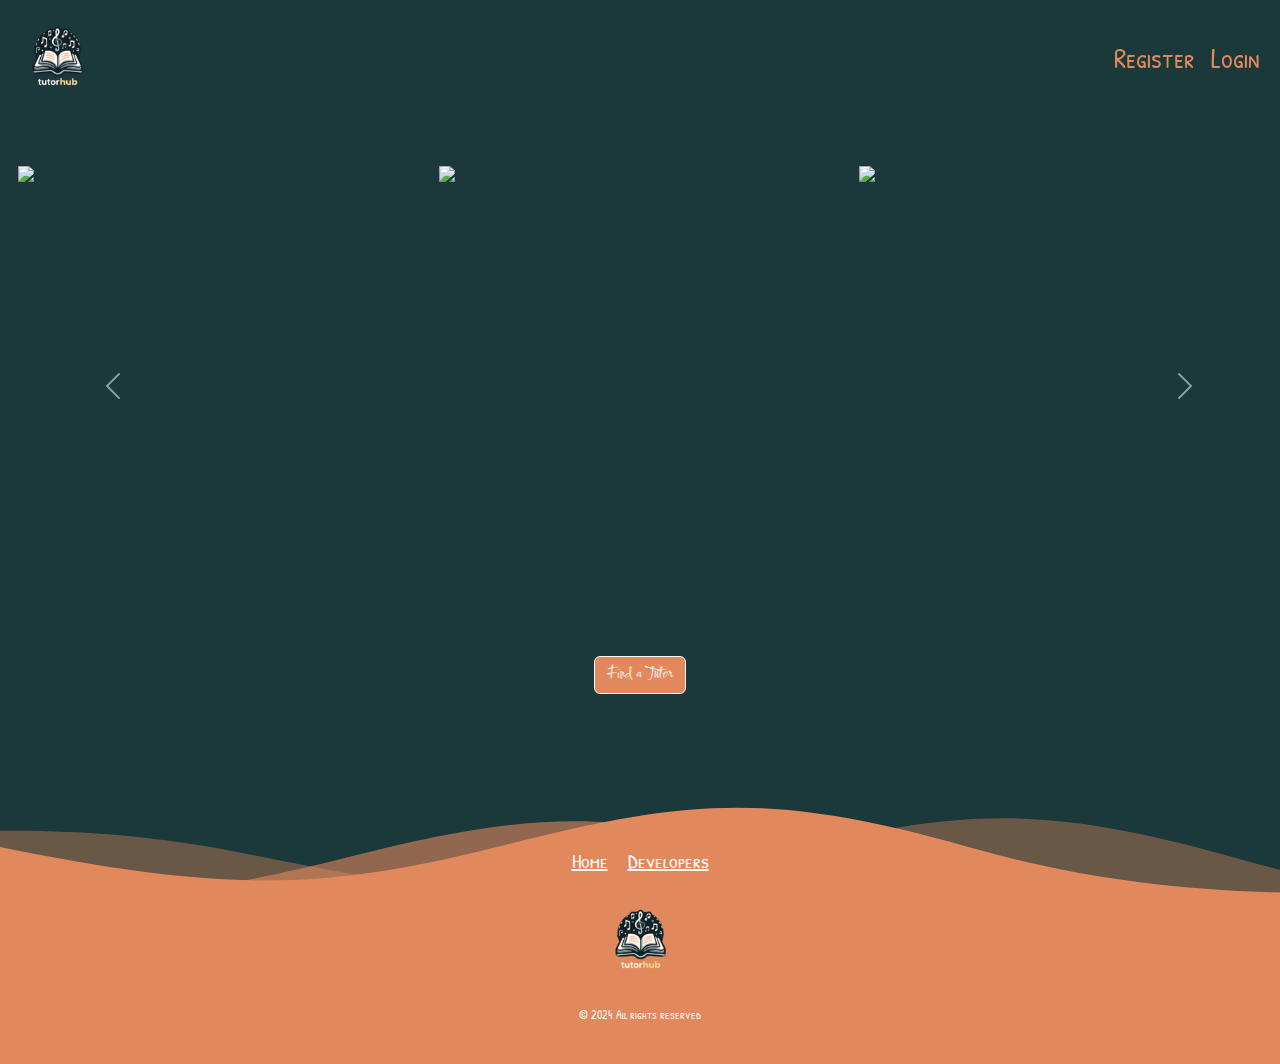
==== commit 609aedfb: "Merge branch 'main' of github.com:peteCodes4u/tutorHub" ====
--- a/public/index.html
+++ b/public/index.html
@@ -22,22 +22,9 @@
     <body>
         <div id="page-container">
             <div id="content-wrap">
-                <!-- Sticky Header --> ""
+                <!-- Sticky Header --> 
                 <header id="header">
-                    <nav class="navbar navbar-expand-sm sticky-top patrick">
-                        <div class="container-fluid">
-                            <a class="navbar-brand logo" href="index.html">TutorHub</a>
-                            <!-- Login -->
-                            <ul class="navbar-nav" id="loginarea">
-                                <li class="nav-item">
-                                    <a class="nav-link" data-bs-toggle="modal" data-bs-target="#staticBackdrop-register">Register</a>
-                                </li>
-                                <li class="nav-item">
-                                    <a class="nav-link" data-bs-toggle="modal" data-bs-target="#staticBackdrop-login">Login</a>
-                                </li>
-                            </ul>
-                        </div>
-                    </nav>
+                 <!-- inject nav -->
                 </header>
                 <!-- Hero Carousel -->
                 <div class="hero">
@@ -280,9 +267,6 @@
                         <li>
                             <a href="developers.html">Developers</a>
                         </li>
-                        <li>
-                            <a href="login.html">Log In</a>
-                        </li>
                     </ul>
                     <div class="logo">
                         <img src="./assets/images/logo_transparent_2.png">
@@ -298,12 +282,11 @@
       window.location.href = 'tutordave.html';
     }
         </script>
-        <script src="/js/login.js"></script>
-        <script src="./js/testing.js"></script>
-        <script src="./js/tutor-list.js"></script>
+        <script src="./js/nav.js"></script>
+        <script src="./js/login.js"></script>
         <script src="./js/user-registration.js"></script>
         <script src="./js/loginlogic.js"></script>
         <script src="./js/logout.js"></script>
-        <script src="./js/editProfile.js"></script>
+        <script src="./js/editProfileButton.js"></script>
     </body>
 </html>
--- a/public/assets/css/style.css
+++ b/public/assets/css/style.css
@@ -149,3 +149,8 @@
 .searchBar {
   display: flex;
 }
+
+#reviewdiv {
+  max-height: 196px;
+  overflow-y: auto;
+}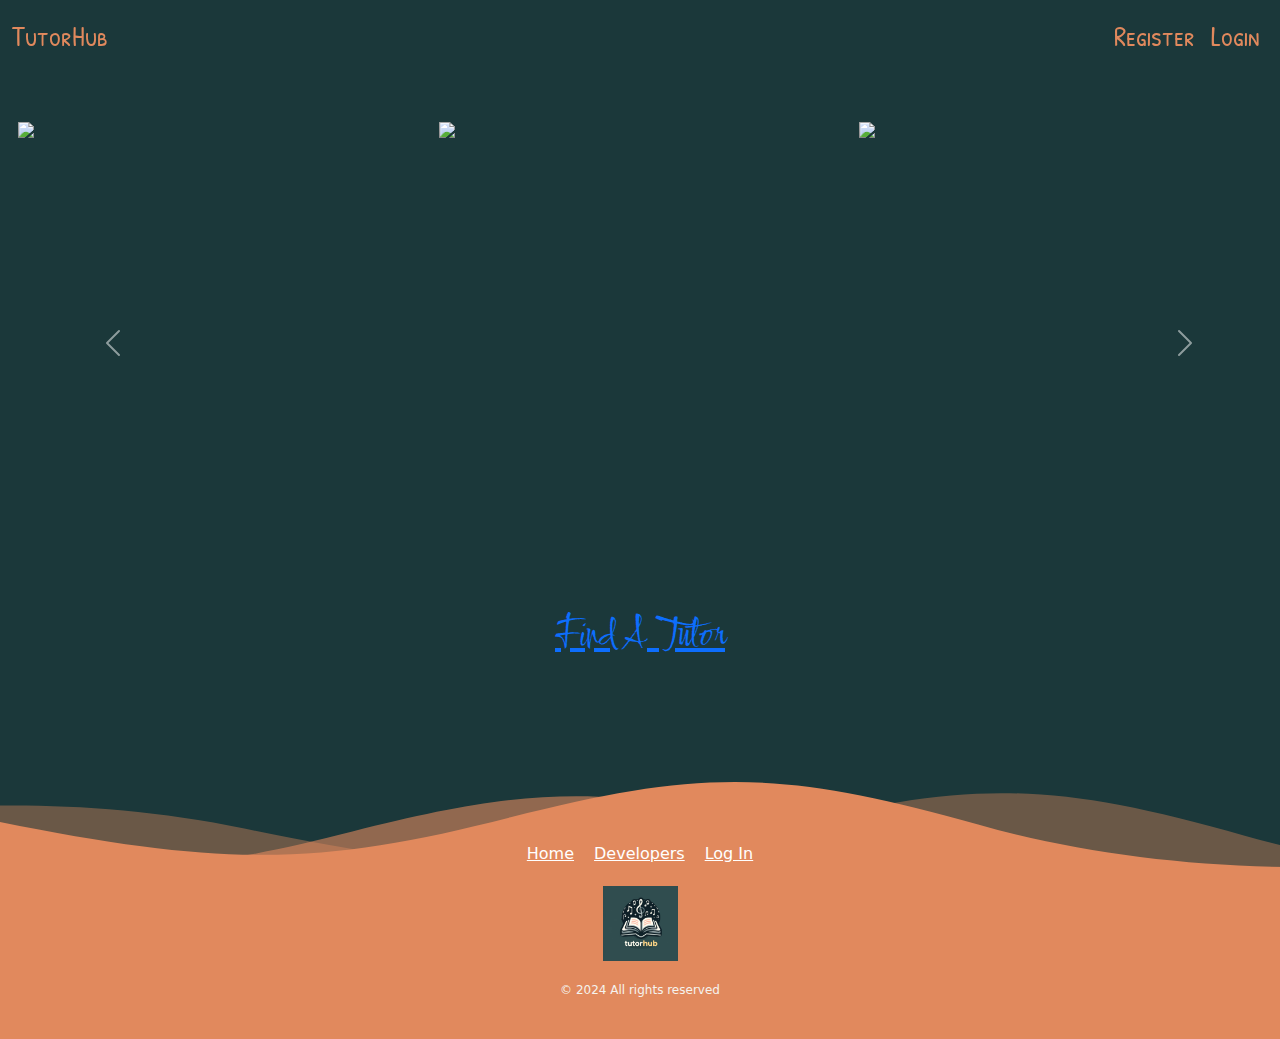
==== commit c977e4ed: "merging" ====
--- a/public/index.html
+++ b/public/index.html
@@ -1,292 +1,257 @@
 <!DOCTYPE html>
 <html lang="en">
-    <head>
-        <meta charset="UTF-8">
-        <meta name="viewport" content="width=device-width, initial-scale=1.0">
-        <!-- bootstrap -->
-        <link
-            href="https://cdn.jsdelivr.net/npm/bootstrap@5.3.3/dist/css/bootstrap.min.css"
-            rel="stylesheet"
-            integrity="sha384-QWTKZyjpPEjISv5WaRU9OFeRpok6YctnYmDr5pNlyT2bRjXh0JMhjY6hW+ALEwIH"
-            crossorigin="anonymous"
+
+<head>
+  <meta charset="UTF-8">
+  <meta name="viewport" content="width=device-width, initial-scale=1.0">
+  <!-- bootstrap -->
+  <link href="https://cdn.jsdelivr.net/npm/bootstrap@5.3.3/dist/css/bootstrap.min.css" rel="stylesheet"
+    integrity="sha384-QWTKZyjpPEjISv5WaRU9OFeRpok6YctnYmDr5pNlyT2bRjXh0JMhjY6hW+ALEwIH" crossorigin="anonymous" />
+  <link rel="stylesheet" href="https://cdn.jsdelivr.net/npm/bootstrap-icons@1.11.3/font/bootstrap-icons.min.css" />
+  <!-- Google Fonts -->
+  <style>
+    @import url('https://fonts.googleapis.com/css2?family=Comforter+Brush&family=Open+Sans:ital,wdth,wght@0,75..100,300..800;1,75..100,300..800&family=Patrick+Hand+SC&display=swap');
+  </style>
+  <link rel="stylesheet" href="./assets/css/style.css" />
+  <link rel="stylesheet" href="./assets/css/footer.css">
+  <title>Tutor Hub</title>
+</head>
+
+<body>
+  <div id="page-container">
+    <div id="content-wrap">
+
+  <!-- Sticky Header -->
+  <header id="header">
+    <nav class="navbar navbar-expand-sm sticky-top patrick">
+      <div class="container-fluid">
+        <a class="navbar-brand" href="index.html">TutorHub </a>
+        <!-- Login -->
+        <ul class="navbar-nav" id="loginarea">
+          <li class="nav-item">
+            <a class="nav-link" data-bs-toggle="modal" data-bs-target="#staticBackdrop-register">Register</a>
+          </li>
+          <li class="nav-item">
+            <a class="nav-link" data-bs-toggle="modal" data-bs-target="#staticBackdrop-login">Login</a>
+          </li>
+        </ul>
+      </div>
+    </nav>
+  </header>
+
+  <!-- Hero Carousel -->
+  <div class="hero">
+    <div id="heroCarousel" class="carousel slide">
+      <div class="carousel-inner">
+        <div class="carousel-item active">
+          <div class="col-12 row">
+            <div class="col-4" style="height: 50vh">
+              <img src="./assets/images/splash1.jpg" />
+            </div>
+            <div class="col-4" style="height: 50vh">
+              <img src="./assets/images/splash2.jpg" />
+            </div>
+            <div class="col-4" style="height: 50vh">
+              <img src="./assets/images/splash3.jpg" />
+            </div>
+          </div>
+        </div>
+        <div class="carousel-item">
+          <div class="col-12 row">
+            <div class="col-4" style="height: 50vh">
+              <img src="./assets/images/splash10.jpg" />
+            </div>
+            <div class="col-4" style="height: 50vh">
+              <img src="./assets/images/splash5.jpg" />
+            </div>
+            <div class="col-4" style="height: 50vh">
+              <img src="./assets/images/splash6.jpg" />
+            </div>
+          </div>
+        </div>
+        <div class="carousel-item">
+          <div class="col-12 row">
+            <div class="col-4" style="height: 50vh">
+              <img src="./assets/images/splash7.jpg" />
+            </div>
+            <div class="col-4" style="height: 50vh">
+              <img src="./assets/images/splash8.jpg" />
+            </div>
+            <div class="col-4" style="height: 50vh">
+              <img src="./assets/images/splash9.jpg" />
+            </div>
+          </div>
+        </div>
+      </div>
+      <button class="carousel-control-prev" type="button" data-bs-target="#heroCarousel" data-bs-slide="prev">
+        <span class="carousel-control-prev-icon" aria-hidden="true"></span>
+        <span class="visually-hidden">Previous</span>
+      </button>
+      <button class="carousel-control-next" type="button" data-bs-target="#heroCarousel" data-bs-slide="next">
+        <span class="carousel-control-next-icon" aria-hidden="true"></span>
+        <span class="visually-hidden">Next</span>
+      </button>
+    </div>
+  </div>
+
+  <div id="searchArea" style="margin-left: 25%; margin-right: 25%;">
+    <a href="tutordave.html" id="searchAreaLink"><h1>Find A Tutor</h1></a>
+    </div>
+  </div>
+
+  <!-- Registration Modal -->
+  <div class="modal fade" id="staticBackdrop-register" data-bs-backdrop="static" data-bs-keyboard="false" tabindex="-1"
+    aria-labelledby="staticBackdropLabel" aria-hidden="true">
+    <div class="modal-dialog">
+      <div class="modal-content">
+        <div class="modal-header">
+          <h1 class="modal-title fs-4" id="staticBackdropLabel">Are you a student or tutor?</h1>
+          <button type="button" class="btn-close" data-bs-dismiss="modal" aria-label="Close"></button>
+        </div>
+        <div class="modal-body">
+          <form>
+            <h5>Account Type</h5>
+            <div class="form-check normal-text">
+              <input class="form-check-input" type="radio" name="flexRadioDefault" id="tutor-radio" value="tutor">
+              <label class="form-check-label" for="tutor-radio">Tutor Account</label>
+            </div>
+            <div class="form-check normal-text">
+              <input class="form-check-input" type="radio" name="flexRadioDefault" id="student-radio" value="student">
+              <label class="form-check-label" for="student-radio">Student Account</label>
+            </div>
+          </form>
+        </div>
+        <div class="modal-footer">
+          <button type="button" class="btn btn-secondary" data-bs-dismiss="modal">Close</button>
+          <button type="button" class="btn btn-primary" id="next">Next</button>
+        </div>
+      </div>
+    </div>
+  </div>
+
+  <!-- Login Modal -->
+  <div class="modal fade" id="staticBackdrop-login" data-bs-backdrop="static" data-bs-keyboard="false" tabindex="-1"
+    aria-labelledby="staticBackdropLabel" aria-hidden="true">
+    <div class="modal-dialog">
+      <div class="modal-content">
+        <div class="modal-header">
+          <h1 class="modal-title fs-5" id="staticBackdropLabel">Log In</h1>
+          <button type="button" class="btn-close" data-bs-dismiss="modal" aria-label="Close"></button>
+        </div>
+        <div class="modal-body">
+          <form class="form login-form">
+            <div class="form-group">
+              <div>
+                <label for="email">Email Address</label>
+                <input type="email" class="form-control" id="email" placeholder="Enter email">
+              </div>
+              <div class="form-group">
+                <label for="password">Password</label>
+                <input type="password" class="form-control" id="password" placeholder="Password">
+              </div>
+            </div>
+          </form>
+        </div>
+        <div class="modal-footer">
+          <button type="button" class="btn btn-secondary" data-bs-dismiss="modal">Close</button>
+          <button type="submit" class="btn btn-primary btn-login submit" id="login-btn">Log In</button>
+        </div>
+      </div>
+    </div>
+  </div>
+  <!-- Wave Footer w/ CSS -->
+  <footer id="footer">
+    <div class="background">
+        <svg
+          version="1.1"
+          xmlns="http://www.w3.org/2000/svg"
+          xmlns:xlink="http://www.w3.org/1999/xlink"
+          x="0px"
+          y="0px"
+          width="100%"
+          height="100%"
+          viewBox="0 0 1600 900"
         >
-        <link rel="stylesheet" href="https://cdn.jsdelivr.net/npm/bootstrap-icons@1.11.3/font/bootstrap-icons.min.css">
-        <!-- Google Fonts -->
-        <style>
-    @import url('https://fonts.googleapis.com/css2?family=Comforter+Brush&family=Open+Sans:ital,wdth,wght@0,75..100,300..800;1,75..100,300..800&family=Patrick+Hand+SC&display=swap');
-        </style>
-        <link rel="stylesheet" href="./assets/css/style.css">
-        <link rel="stylesheet" href="./assets/css/footer.css">
-        <title>Tutor Hub</title>
-    </head>
-    <body>
-        <div id="page-container">
-            <div id="content-wrap">
-                <!-- Sticky Header --> 
-                <header id="header">
-                 <!-- inject nav -->
-                </header>
-                <!-- Hero Carousel -->
-                <div class="hero">
-                    <div id="heroCarousel" class="carousel slide">
-                        <div class="carousel-inner">
-                            <div class="carousel-item active">
-                                <div class="col-12 row">
-                                    <div class="col-4" style="height: 50vh">
-                                        <img src="./assets/images/splash1.jpg">
-                                    </div>
-                                    <div class="col-4" style="height: 50vh">
-                                        <img src="./assets/images/splash2.jpg">
-                                    </div>
-                                    <div class="col-4" style="height: 50vh">
-                                        <img src="./assets/images/splash3.jpg">
-                                    </div>
-                                </div>
-                            </div>
-                            <div class="carousel-item">
-                                <div class="col-12 row">
-                                    <div class="col-4" style="height: 50vh">
-                                        <img src="./assets/images/splash10.jpg">
-                                    </div>
-                                    <div class="col-4" style="height: 50vh">
-                                        <img src="./assets/images/splash5.jpg">
-                                    </div>
-                                    <div class="col-4" style="height: 50vh">
-                                        <img src="./assets/images/splash6.jpg">
-                                    </div>
-                                </div>
-                            </div>
-                            <div class="carousel-item">
-                                <div class="col-12 row">
-                                    <div class="col-4" style="height: 50vh">
-                                        <img src="./assets/images/splash7.jpg">
-                                    </div>
-                                    <div class="col-4" style="height: 50vh">
-                                        <img src="./assets/images/splash8.jpg">
-                                    </div>
-                                    <div class="col-4" style="height: 50vh">
-                                        <img src="./assets/images/splash9.jpg">
-                                    </div>
-                                </div>
-                            </div>
-                        </div>
-                        <button
-                            class="carousel-control-prev"
-                            type="button"
-                            data-bs-target="#heroCarousel"
-                            data-bs-slide="prev"
-                        >
-                            <span class="carousel-control-prev-icon" aria-hidden="true"></span>
-                            <span class="visually-hidden">Previous</span>
-                        </button>
-                        <button
-                            class="carousel-control-next"
-                            type="button"
-                            data-bs-target="#heroCarousel"
-                            data-bs-slide="next"
-                        >
-                            <span class="carousel-control-next-icon" aria-hidden="true"></span>
-                            <span class="visually-hidden">Next</span>
-                        </button>
-                    </div>
-                </div>
-                <div id="searchArea" style="margin-left: 25%; margin-right: 25%;">
-                    <a href="tutordave.html" class="btn btn-outline-light brush" id="searchAreaLink">Find a Tutor</a>
-                </div>
-            </div>
-            <!-- Registration Modal -->
-            <div
-                class="modal fade"
-                id="staticBackdrop-register"
-                data-bs-backdrop="static"
-                data-bs-keyboard="false"
-                tabindex="-1"
-                aria-labelledby="staticBackdropLabel"
-                aria-hidden="true"
-            >
-                <div class="modal-dialog">
-                    <div class="modal-content">
-                        <div class="modal-header">
-                            <h1 class="modal-title fs-4" id="staticBackdropLabel">Are you a student or tutor?</h1>
-                            <button
-                                type="button"
-                                class="btn-close"
-                                data-bs-dismiss="modal"
-                                aria-label="Close"
-                            ></button>
-                        </div>
-                        <div class="modal-body">
-                            <form>
-                                <h5>Account Type</h5>
-                                <div class="form-check normal-text">
-                                    <input
-                                        class="form-check-input"
-                                        type="radio"
-                                        name="flexRadioDefault"
-                                        id="tutor-radio"
-                                        value="tutor"
-                                    >
-                                    <label class="form-check-label" for="tutor-radio">Tutor Account</label>
-                                </div>
-                                <div class="form-check normal-text">
-                                    <input
-                                        class="form-check-input"
-                                        type="radio"
-                                        name="flexRadioDefault"
-                                        id="student-radio"
-                                        value="student"
-                                    >
-                                    <label class="form-check-label" for="student-radio">Student Account</label>
-                                </div>
-                            </form>
-                        </div>
-                        <div class="modal-footer">
-                            <button type="button" class="btn btn-secondary" data-bs-dismiss="modal">Close</button>
-                            <button type="button" class="btn btn-primary" id="next">Next</button>
-                        </div>
-                    </div>
-                </div>
-            </div>
-            <!-- Login Modal -->
-            <div
-                class="modal fade"
-                id="staticBackdrop-login"
-                data-bs-backdrop="static"
-                data-bs-keyboard="false"
-                tabindex="-1"
-                aria-labelledby="staticBackdropLabel"
-                aria-hidden="true"
-            >
-                <div class="modal-dialog">
-                    <div class="modal-content">
-                        <div class="modal-header">
-                            <h1 class="modal-title fs-5" id="staticBackdropLabel">Log In</h1>
-                            <button
-                                type="button"
-                                class="btn-close"
-                                data-bs-dismiss="modal"
-                                aria-label="Close"
-                            ></button>
-                        </div>
-                        <div class="modal-body">
-                            <form class="form login-form">
-                                <div class="form-group">
-                                    <div>
-                                        <label for="email">Email Address</label>
-                                        <input
-                                            type="email"
-                                            class="form-control"
-                                            id="email"
-                                            placeholder="Enter email"
-                                        >
-                                    </div>
-                                    <div class="form-group">
-                                        <label for="password">Password</label>
-                                        <input
-                                            type="password"
-                                            class="form-control"
-                                            id="password"
-                                            placeholder="Password"
-                                        >
-                                    </div>
-                                </div>
-                            </form>
-                        </div>
-                        <div class="modal-footer">
-                            <button type="button" class="btn btn-secondary" data-bs-dismiss="modal">Close</button>
-                            <button type="submit" class="btn btn-primary btn-login submit" id="login-btn">Log In</button>
-                        </div>
-                    </div>
-                </div>
-            </div>
-            <!-- Wave Footer w/ CSS -->
-            <footer id="footer">
-                <div class="background">
-                    <svg
-                        version="1.1"
-                        xmlns="http://www.w3.org/2000/svg"
-                        xmlns:xlink="http://www.w3.org/1999/xlink"
-                        x="0px"
-                        y="0px"
-                        width="100%"
-                        height="100%"
-                        viewBox="0 0 1600 900"
-                    >
-                        <defs>
-                            <path id="wave" fill="#e1895d" d="M-363.852,502.589c0,0,236.988-41.997,505.475,0
-      s371.981,38.998,575.971,0s293.985-39.278,505.474,5.859s493.475,48.368,716.963-4.995v560.106H-363.852V502.589z"/>
-                        </defs>
-                        <g>
-                            <use xlink:href="#wave" opacity=".4">
-                                <animateTransform
-                                    attributeName="transform"
-                                    attributeType="XML"
-                                    type="translate"
-                                    dur="8s"
-                                    calcMode="spline"
-                                    values="270 230; -334 180; 270 230"
-                                    keyTimes="0; .5; 1"
-                                    keySplines="0.42, 0, 0.58, 1.0;0.42, 0, 0.58, 1.0"
-                                    repeatCount="indefinite"
-                                />
-                            </use>
-                            <use xlink:href="#wave" opacity=".6">
-                                <animateTransform
-                                    attributeName="transform"
-                                    attributeType="XML"
-                                    type="translate"
-                                    dur="6s"
-                                    calcMode="spline"
-                                    values="-270 230;243 220;-270 230"
-                                    keyTimes="0; .6; 1"
-                                    keySplines="0.42, 0, 0.58, 1.0;0.42, 0, 0.58, 1.0"
-                                    repeatCount="indefinite"
-                                />
-                            </use>
-                            <use xlink:href="#wave" opacty=".9">
-                                <animateTransform
-                                    attributeName="transform"
-                                    attributeType="XML"
-                                    type="translate"
-                                    dur="4s"
-                                    calcMode="spline"
-                                    values="0 230;-140 200;0 230"
-                                    keyTimes="0; .4; 1"
-                                    keySplines="0.42, 0, 0.58, 1.0;0.42, 0, 0.58, 1.0"
-                                    repeatCount="indefinite"
-                                />
-                            </use>
-                        </g>
-                    </svg>
-                </div>
-                <section>
-                    <ul class="links">
-                        <li>
-                            <a href="./index.html">Home</a>
-                        </li>
-                        <li>
-                            <a href="developers.html">Developers</a>
-                        </li>
-                    </ul>
-                    <div class="logo">
-                        <img src="./assets/images/logo_transparent_2.png">
-                    </div>
-                    <p class="legal">© 2024 All rights reserved</p>
-                </section>
-            </footer>
-        </div>
-        <!-- Including Bootstrap JS -->
-        <script src="https://cdn.jsdelivr.net/npm/bootstrap@5.3.3/dist/js/bootstrap.bundle.min.js" integrity="sha384-YvpcrYf0tY3lHB60NNkmXc5s9fDVZLESaAA55NDzOxhy9GkcIdslK1eN7N6jIeHz" crossorigin="anonymous"></script>
-        <script>
+          <defs>
+            <path
+              id="wave"
+              fill="#e1895d"
+              d="M-363.852,502.589c0,0,236.988-41.997,505.475,0
+      s371.981,38.998,575.971,0s293.985-39.278,505.474,5.859s493.475,48.368,716.963-4.995v560.106H-363.852V502.589z"
+            />
+          </defs>
+          <g>
+            <use xlink:href="#wave" opacity=".4">
+              <animateTransform
+                attributeName="transform"
+                attributeType="XML"
+                type="translate"
+                dur="8s"
+                calcMode="spline"
+                values="270 230; -334 180; 270 230"
+                keyTimes="0; .5; 1"
+                keySplines="0.42, 0, 0.58, 1.0;0.42, 0, 0.58, 1.0"
+                repeatCount="indefinite"
+              />
+            </use>
+            <use xlink:href="#wave" opacity=".6">
+              <animateTransform
+                attributeName="transform"
+                attributeType="XML"
+                type="translate"
+                dur="6s"
+                calcMode="spline"
+                values="-270 230;243 220;-270 230"
+                keyTimes="0; .6; 1"
+                keySplines="0.42, 0, 0.58, 1.0;0.42, 0, 0.58, 1.0"
+                repeatCount="indefinite"
+              />
+            </use>
+            <use xlink:href="#wave" opacty=".9">
+              <animateTransform
+                attributeName="transform"
+                attributeType="XML"
+                type="translate"
+                dur="4s"
+                calcMode="spline"
+                values="0 230;-140 200;0 230"
+                keyTimes="0; .4; 1"
+                keySplines="0.42, 0, 0.58, 1.0;0.42, 0, 0.58, 1.0"
+                repeatCount="indefinite"
+              />
+            </use>
+          </g>
+        </svg>
+      </div>
+      <section>
+
+        <ul class="links">
+          <li><a href="./index.html">Home</a></li>
+          <li><a href="developers.html">Developers</a></li>
+          <li><a href="login.html">Log In</a></li>
+        </ul>
+        <div class="logo">
+            <img src="./assets/images/logo.png">
+        </div>
+        <p class="legal">© 2024 All rights reserved</p>
+      </section>
+  </footer>
+</div>
+
+  <!-- Including Bootstrap JS -->
+  <script src="https://cdn.jsdelivr.net/npm/bootstrap@5.3.3/dist/js/bootstrap.bundle.min.js"
+    integrity="sha384-YvpcrYf0tY3lHB60NNkmXc5s9fDVZLESaAA55NDzOxhy9GkcIdslK1eN7N6jIeHz"
+    crossorigin="anonymous"></script>
+  <script>
     function clickHandler() {
       window.location.href = 'tutordave.html';
     }
-        </script>
-        <script src="./js/nav.js"></script>
-        <script src="./js/login.js"></script>
-        <script src="./js/user-registration.js"></script>
-        <script src="./js/loginlogic.js"></script>
-        <script src="./js/logout.js"></script>
-        <script src="./js/editProfileButton.js"></script>
-    </body>
-</html>
+  </script>
+  <script src="/js/login.js"></script>
+  <script src="./js/testing.js"></script>
+  <script src="./js/tutor-list.js"></script>
+  <script src="./js/user-registration.js"></script>
+  <script src="./js/loginlogic.js"></script>
+</body>
+
+</html>--- a/public/assets/css/style.css
+++ b/public/assets/css/style.css
@@ -1,156 +1,122 @@
-@import "fonts.css";
-@import "card-breakpoints.css";
+@import 'fonts.css';
 
 :root {
-  --clr-dark: #1b383a;
-  --clr-light: #f5f3ee;
-  --clr-accent1: #e1895d;
-  --clr-accent2: #e7cc65;
-  --bs-btn-active-border-color: #e1895d;
-  --bs-btn-active-bg: #e1895d;
-  --bs-btn-active-color: #f5f3ee;
-  --bs-body-color: #212529;
+    --clr-dark: #1b383a;
+    --clr-light: #f5f3ee;
+    --clr-accent1: #e1895d;
+    --clr-accent2: #e7cc65;
+    --bs-btn-active-border-color: #e1895d;
+    --bs-btn-active-bg: #e1895d;
+    --bs-btn-active-color: #f5f3ee;
+    --bs-body-color:#212529;
 }
 
 body {
-  background-color: var(--clr-dark);
-  color: var(--clr-light);
+    background-color: var(--clr-dark);
+    color: var(--clr-light);
 }
 
 .logo img {
-  height: 90px;
-  width: 90px;
+    height: 75px;
+    width: 75px;
 }
-
 /* Joe added this code for cards to keep the cards all the same height */
 .card-deck {
-  margin: 2em;
-  display: flex;
-  flex-wrap: wrap;
-  align-items: stretch;
-  justify-content: center;
+    margin: 2em;
+    display: flex;
+    flex-wrap: wrap;
+    align-items: stretch;
+    justify-content: center;
 }
 
 .card-joe {
-  flex: 1 0 auto;
+    flex: 1 0 auto;
 }
 
 #header a {
-  color: var(--clr-accent1);
-  font-weight: 400;
-  font-size: 3vh;
-}
-
-#header a:hover {
-  color: var(--clr-light);
-}
-
-#header {
-  color: var(--clr-accent1);
-  font-weight: 400;
-  font-size: 3vh;
+    color: var(--clr-accent1);
+    font-weight: 400;
+    font-size: 3vh;
 }
 
 .carousel-item img {
-  width: 100%;
+    width: 100%
 }
 
 .hero {
-  margin-top: 5vh;
-  margin-bottom: 5vh;
-  margin-left: 2vh;
+    margin-top: 5vh;
+    margin-bottom: 5vh;
+    margin-left: 2vh;
 }
 
 .hero img {
-  border-radius: 2%;
+    border-radius: 2%;
 }
 
 #searchArea {
-  text-align: center;
+    text-align: center;
 }
 
 .btn {
-  background-color: var(--clr-accent1);
-  color: var(--clr-light);
+    background-color: var(--clr-accent1);
+    color: var(--clr-light);
 }
 
 .input-group {
-  display: flex;
-  justify-content: center;
-  align-items: center;
+    display: flex;
+    justify-content: center;
+    align-items: center;
 }
 
 .cards-wrapper {
-  display: flex;
-  flex-direction: row;
-  flex-wrap: wrap;
-  justify-content: center;
-  margin: 1em;
+    display: flex;
+    flex-direction: row;
+    flex-wrap: wrap;
+    justify-content: center;
+    margin: 1em;
 }
 
 .developercard {
-  margin: 1em;
-  justify-content: center;
-  text-align: center;
+    margin: 1em;
+    justify-content: center;
+    text-align: center;
 }
 
 .developercard img {
-  border-radius: 20%;
+    border-radius: 20%;
 }
 
-.my-btn {
-  background-color: var(--clr-light);
-  color: var(--clr-dark);
-  border-color: transparent;
-}
-
-/* Changed the color of the find a tutor button */
-#searchArea a {
-  color: var(--clr-light);
-}
-
-/* Added a hover effect to change the color to main font color of page */
-#searchArea a:hover {
-  color: var(--clr-accent1);
+.my-btn { 
+    background-color: var(--clr-light);
+    color: var(--clr-dark);
+    border-color: transparent;
 }
 
 /* modal related styles */
-.modal-header {
-  color: var(--clr-accent1);
-  background-color: var(--clr-dark);
+.modal-header{
+    color:var(--clr-accent1);
+    background-color: var(--clr-dark);
 }
 
-.modal-body {
-  color: var(--bs-body-color);
+.modal-body{
+    color:var(--bs-body-color);
 }
 
-.modal-footer {
-  color: var(--clr-accent1);
-  background-color: var(--clr-dark);
+.modal-footer{
+    color:var(--clr-accent1);
+    background-color: var(--clr-dark);
 }
 
 /* change mouse cursor to pointer on hover */
-.a:hover {
-  cursor: pointer;
+.a:hover{
+cursor:pointer;
 }
 
-#header a:hover {
-  cursor: pointer;
-}
-
-.tutor-detail-tabs {
-  color: var(--clr-dark);
-}
-
-.tutor-detail-tabs:hover {
-  color: var(--clr-accent1);
+#header a:hover{
+    cursor:pointer;
 }
 
 .searchBar {
-  display: flex;
-}
+    display: flex;
 
-#reviewdiv {
-  max-height: 196px;
-  overflow-y: auto;
 }--- a/public/assets/css/footer.css
+++ b/public/assets/css/footer.css
@@ -1,94 +1,97 @@
-html,
-body {
-  height: 100%;
-}
 
-.background {
-  position: absolute;
-  z-index: -1;
-  top: 0;
-  left: 0;
-  right: 0;
-  bottom: 0;
-}
+  
+  html,
+  body {
+    height: 100%;
+  }
+  
 
-ul {
-  display: flex;
-  list-style: none;
-  padding: 0;
-  margin: 0;
-}
-
-.socials {
-  gap: 20px;
-}
-
-.socials a {
-  font-size: 24px;
-}
-
-.links {
-  gap: 10px;
-}
-
-.links a {
-  color: white;
-}
-
-.legal {
-  font-size: 12px;
-  margin: 0;
-}
-
-svg {
-  position: absolute;
-  top: 0;
-  left: 0;
-  width: 100%;
-  height: 100%;
-  transform: scaleY(3) scaleX(2.25);
-  transform-origin: bottom;
-  box-sizing: border-box;
-  display: block;
-  pointer-events: none;
-}
-
-footer {
-  position: absolute;
-  left: 0;
-  bottom: 0;
-  display: flex;
-  width: 100%;
-  height: 370px;
-}
-
-section {
-  display: flex;
-  flex-direction: column;
-  justify-content: flex-end;
-  gap: 30px;
-  padding-bottom: 40px;
-  padding-left: 60px;
-  width: 100%;
-}
-
-@media (width > 420px) {
-  section {
-    align-items: center;
-    padding-left: 0;
+  .background {
+    position: absolute;
+    z-index: -1;
+    top: 0;
+    left: 0;
+    right: 0;
+    bottom: 0;
+  }
+  
+  ul {
+    display: flex;
+    list-style: none;
+    padding: 0;
+    margin: 0;
+  }
+  
+  .socials {
     gap: 20px;
   }
+  
+  .socials a {
+    font-size: 24px;
+  }
+  
+  .links {
+    gap: 10px;
+  }
 
-  .links {
-    gap: 20px;
+  .links a {
+    color: white;
   }
-}
+  
+  .legal {
+    font-size: 12px;
+    margin: 0;
+  }
+  
+  svg {
+    position: absolute;
+    top: 0;
+    left: 0;
+    width: 100%;
+    height: 100%;
+    transform: scaleY(3) scaleX(2.25);
+    transform-origin: bottom;
+    box-sizing: border-box;
+    display: block;
+    pointer-events: none;
+  }
+  
+  footer {
+    position: absolute;
+    left: 0;
+    bottom: 0;
+    display: flex;
+    width: 100%;
+    height: 370px;
+  }
+  
+  section {
+    display: flex;
+    flex-direction: column;
+    justify-content: flex-end;
+    gap: 30px;
+    padding-bottom: 40px;
+    padding-left: 60px;
+    width: 100%;
+  }
+  
+  @media (width > 420px) {
+    section {
+      align-items: center;
+      padding-left: 0;
+      gap: 20px;
+    }
+  
+    .links {
+      gap: 20px;
+    }
+  }
 
-#page-container {
-  position: relative;
-  min-height: 100vh;
-}
-
-#content-wrap {
-  padding-bottom: 370px; /* Footer height */
-}
+  #page-container {
+    position: relative;
+    min-height: 100vh;
+  }
+  
+  #content-wrap {
+    padding-bottom: 370px;    /* Footer height */
+  }
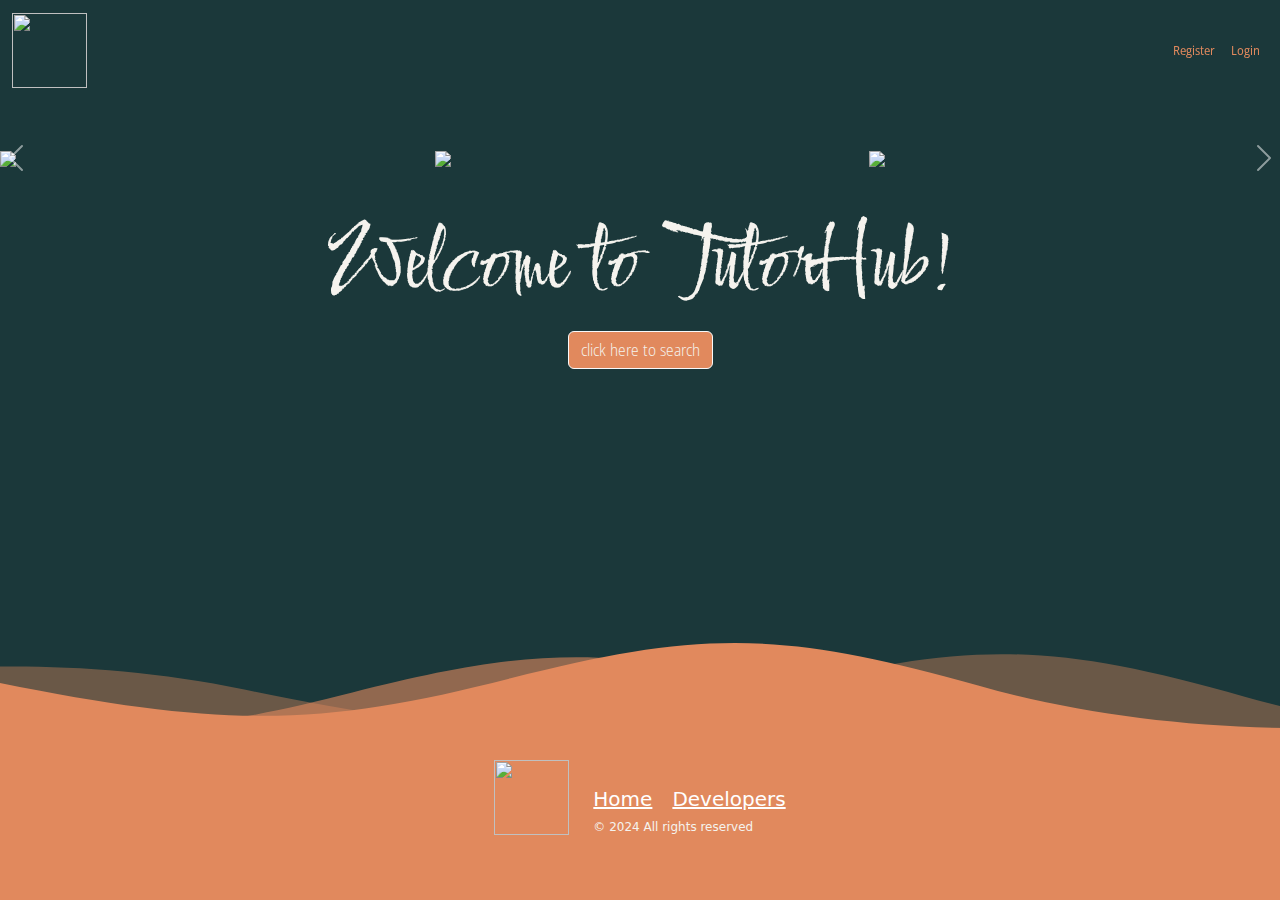
==== commit 45eb490b: "resolved merge conflicts" ====
--- a/public/index.html
+++ b/public/index.html
@@ -1,257 +1,297 @@
 <!DOCTYPE html>
 <html lang="en">
-
-<head>
-  <meta charset="UTF-8">
-  <meta name="viewport" content="width=device-width, initial-scale=1.0">
-  <!-- bootstrap -->
-  <link href="https://cdn.jsdelivr.net/npm/bootstrap@5.3.3/dist/css/bootstrap.min.css" rel="stylesheet"
-    integrity="sha384-QWTKZyjpPEjISv5WaRU9OFeRpok6YctnYmDr5pNlyT2bRjXh0JMhjY6hW+ALEwIH" crossorigin="anonymous" />
-  <link rel="stylesheet" href="https://cdn.jsdelivr.net/npm/bootstrap-icons@1.11.3/font/bootstrap-icons.min.css" />
-  <!-- Google Fonts -->
-  <style>
-    @import url('https://fonts.googleapis.com/css2?family=Comforter+Brush&family=Open+Sans:ital,wdth,wght@0,75..100,300..800;1,75..100,300..800&family=Patrick+Hand+SC&display=swap');
-  </style>
-  <link rel="stylesheet" href="./assets/css/style.css" />
-  <link rel="stylesheet" href="./assets/css/footer.css">
-  <title>Tutor Hub</title>
-</head>
-
-<body>
-  <div id="page-container">
-    <div id="content-wrap">
-
-  <!-- Sticky Header -->
-  <header id="header">
-    <nav class="navbar navbar-expand-sm sticky-top patrick">
-      <div class="container-fluid">
-        <a class="navbar-brand" href="index.html">TutorHub </a>
-        <!-- Login -->
-        <ul class="navbar-nav" id="loginarea">
-          <li class="nav-item">
-            <a class="nav-link" data-bs-toggle="modal" data-bs-target="#staticBackdrop-register">Register</a>
-          </li>
-          <li class="nav-item">
-            <a class="nav-link" data-bs-toggle="modal" data-bs-target="#staticBackdrop-login">Login</a>
-          </li>
-        </ul>
-      </div>
-    </nav>
-  </header>
-
-  <!-- Hero Carousel -->
-  <div class="hero">
-    <div id="heroCarousel" class="carousel slide">
-      <div class="carousel-inner">
-        <div class="carousel-item active">
-          <div class="col-12 row">
-            <div class="col-4" style="height: 50vh">
-              <img src="./assets/images/splash1.jpg" />
+    <head>
+        <meta charset="UTF-8">
+        <meta name="viewport" content="width=device-width, initial-scale=1.0">
+        <!-- bootstrap -->
+        <link
+            href="https://cdn.jsdelivr.net/npm/bootstrap@5.3.3/dist/css/bootstrap.min.css"
+            rel="stylesheet"
+            integrity="sha384-QWTKZyjpPEjISv5WaRU9OFeRpok6YctnYmDr5pNlyT2bRjXh0JMhjY6hW+ALEwIH"
+            crossorigin="anonymous"
+        >
+        <link rel="stylesheet" href="https://cdn.jsdelivr.net/npm/bootstrap-icons@1.11.3/font/bootstrap-icons.min.css">
+        <!-- Google Fonts -->
+        <style>
+        @import url('https://fonts.googleapis.com/css2?family=Comforter+Brush&family=Open+Sans:ital,wdth,wght@0,75..100,300..800;1,75..100,300..800&family=Patrick+Hand+SC&display=swap');
+        </style>
+        <link rel="stylesheet" href="./assets/css/style.css">
+        <link rel="stylesheet" href="./assets/css/footer.css">
+        <title>Tutor Hub</title>
+    </head>
+    <body>
+        <div id="page-container">
+            <div id="content-wrap">
+                <!-- Sticky Header -->
+                <header id="header">
+                    <!-- inject nav --></header>
+                <!-- Hero Carousel -->
+                <div class="hero">
+                    <div id="heroCarousel" class="carousel slide">
+                        <div class="carousel-inner">
+                            <div class="carousel-item active">
+                                <div class="row">
+                                    <div class="col-4">
+                                        <img src="./assets/images/splash1.jpg">
+                                    </div>
+                                    <div class="col-4">
+                                        <img src="./assets/images/splash2.jpg">
+                                    </div>
+                                    <div class="col-4">
+                                        <img src="./assets/images/splash3.jpg">
+                                    </div>
+                                </div>
+                            </div>
+                            <div class="carousel-item">
+                                <div class="row">
+                                    <div class="col-4">
+                                        <img src="./assets/images/splash10.jpg">
+                                    </div>
+                                    <div class="col-4">
+                                        <img src="./assets/images/splash5.jpg">
+                                    </div>
+                                    <div class="col-4">
+                                        <img src="./assets/images/splash6.jpg">
+                                    </div>
+                                </div>
+                            </div>
+                            <div class="carousel-item">
+                                <div class="row">
+                                    <div class="col-4">
+                                        <img src="./assets/images/splash7.jpg">
+                                    </div>
+                                    <div class="col-4">
+                                        <img src="./assets/images/splash8.jpg">
+                                    </div>
+                                    <div class="col-4">
+                                        <img src="./assets/images/splash9.jpg">
+                                    </div>
+                                </div>
+                            </div>
+                        </div>
+                        <button
+                            class="carousel-control-prev"
+                            type="button"
+                            data-bs-target="#heroCarousel"
+                            data-bs-slide="prev"
+                        >
+                            <span class="carousel-control-prev-icon" aria-hidden="true"></span>
+                            <span class="visually-hidden">Previous</span>
+                        </button>
+                        <button
+                            class="carousel-control-next"
+                            type="button"
+                            data-bs-target="#heroCarousel"
+                            data-bs-slide="next"
+                        >
+                            <span class="carousel-control-next-icon" aria-hidden="true"></span>
+                            <span class="visually-hidden">Next</span>
+                        </button>
+                    </div>
+                </div>
+                <!-- Welcome & Button -->
+                <div id="searchArea" style="margin-left: 25%; margin-right: 25%;">
+                    <h1 style="justify-content: center; font-size: 90px;">Welcome to TutorHub!</h1>
+                    <a href="find-a-tutor.html" class="btn btn-outline-light light-text" id="searchAreaLink">click here to search</a>
+                </div>
             </div>
-            <div class="col-4" style="height: 50vh">
-              <img src="./assets/images/splash2.jpg" />
+            <!-- Registration Modal -->
+            <div
+                class="modal fade"
+                id="staticBackdrop-register"
+                data-bs-backdrop="static"
+                data-bs-keyboard="false"
+                tabindex="-1"
+                aria-labelledby="staticBackdropLabel"
+                aria-hidden="true"
+            >
+                <div class="modal-dialog">
+                    <div class="modal-content">
+                        <div class="modal-header">
+                            <h1 class="modal-title fs-4" id="staticBackdropLabel">Are you a student or tutor?</h1>
+                            <button
+                                type="button"
+                                class="btn-close"
+                                data-bs-dismiss="modal"
+                                aria-label="Close"
+                            ></button>
+                        </div>
+                        <div class="modal-body">
+                            <form>
+                                <h5>Account Type</h5>
+                                <div class="form-check normal-text">
+                                    <input
+                                        class="form-check-input"
+                                        type="radio"
+                                        name="flexRadioDefault"
+                                        id="tutor-radio"
+                                        value="tutor"
+                                    >
+                                    <label class="form-check-label" for="tutor-radio">Tutor Account</label>
+                                </div>
+                                <div class="form-check normal-text">
+                                    <input
+                                        class="form-check-input"
+                                        type="radio"
+                                        name="flexRadioDefault"
+                                        id="student-radio"
+                                        value="student"
+                                    >
+                                    <label class="form-check-label" for="student-radio">Student Account</label>
+                                </div>
+                            </form>
+                        </div>
+                        <div class="modal-footer">
+                            <button type="button" class="btn btn-secondary" data-bs-dismiss="modal">Close</button>
+                            <button type="button" class="btn btn-primary" id="next">Next</button>
+                        </div>
+                    </div>
+                </div>
             </div>
-            <div class="col-4" style="height: 50vh">
-              <img src="./assets/images/splash3.jpg" />
+            <!-- Login Modal -->
+            <div
+                class="modal fade"
+                id="staticBackdrop-login"
+                data-bs-backdrop="static"
+                data-bs-keyboard="false"
+                tabindex="-1"
+                aria-labelledby="staticBackdropLabel"
+                aria-hidden="true"
+            >
+                <div class="modal-dialog">
+                    <div class="modal-content">
+                        <div class="modal-header">
+                            <h1 class="modal-title fs-5" id="staticBackdropLabel">Log In</h1>
+                            <button
+                                type="button"
+                                class="btn-close"
+                                data-bs-dismiss="modal"
+                                aria-label="Close"
+                            ></button>
+                        </div>
+                        <div class="modal-body">
+                            <form class="form login-form">
+                                <div class="form-group">
+                                    <div>
+                                        <label for="email">Email Address</label>
+                                        <input
+                                            type="email"
+                                            class="form-control"
+                                            id="email"
+                                            placeholder="Enter email"
+                                        >
+                                    </div>
+                                    <div class="form-group">
+                                        <label for="password">Password</label>
+                                        <input
+                                            type="password"
+                                            class="form-control"
+                                            id="password"
+                                            placeholder="Password"
+                                        >
+                                    </div>
+                                </div>
+                            </form>
+                        </div>
+                        <div class="modal-footer">
+                            <button type="button" class="btn btn-secondary" data-bs-dismiss="modal">Close</button>
+                            <button type="submit" class="btn btn-primary btn-login submit" id="login-btn">Log In</button>
+                        </div>
+                    </div>
+                </div>
             </div>
-          </div>
+            <!-- Wave Footer w/ CSS -->
+            <footer id="footer">
+                <div class="background">
+                    <svg
+                        version="1.1"
+                        xmlns="http://www.w3.org/2000/svg"
+                        xmlns:xlink="http://www.w3.org/1999/xlink"
+                        x="0px"
+                        y="0px"
+                        width="100%"
+                        height="100%"
+                        viewBox="0 0 1600 900"
+                    >
+                        <defs>
+                            <path id="wave" fill="#e1895d" d="M-363.852,502.589c0,0,236.988-41.997,505.475,0
+      s371.981,38.998,575.971,0s293.985-39.278,505.474,5.859s493.475,48.368,716.963-4.995v560.106H-363.852V502.589z"/>
+                        </defs>
+                        <g>
+                            <use xlink:href="#wave" opacity=".4">
+                                <animateTransform
+                                    attributeName="transform"
+                                    attributeType="XML"
+                                    type="translate"
+                                    dur="8s"
+                                    calcMode="spline"
+                                    values="270 230; -334 180; 270 230"
+                                    keyTimes="0; .5; 1"
+                                    keySplines="0.42, 0, 0.58, 1.0;0.42, 0, 0.58, 1.0"
+                                    repeatCount="indefinite"
+                                />
+                            </use>
+                            <use xlink:href="#wave" opacity=".6">
+                                <animateTransform
+                                    attributeName="transform"
+                                    attributeType="XML"
+                                    type="translate"
+                                    dur="6s"
+                                    calcMode="spline"
+                                    values="-270 230;243 220;-270 230"
+                                    keyTimes="0; .6; 1"
+                                    keySplines="0.42, 0, 0.58, 1.0;0.42, 0, 0.58, 1.0"
+                                    repeatCount="indefinite"
+                                />
+                            </use>
+                            <use xlink:href="#wave" opacty=".9">
+                                <animateTransform
+                                    attributeName="transform"
+                                    attributeType="XML"
+                                    type="translate"
+                                    dur="4s"
+                                    calcMode="spline"
+                                    values="0 230;-140 200;0 230"
+                                    keyTimes="0; .4; 1"
+                                    keySplines="0.42, 0, 0.58, 1.0;0.42, 0, 0.58, 1.0"
+                                    repeatCount="indefinite"
+                                />
+                            </use>
+                        </g>
+                    </svg>
+                </div>
+                <section>
+                    <div class="row align-items-bottom">
+                        <div class="logo col-auto">
+                            <img src="./assets/images/logo_transparent_2.png">
+                        </div>
+                        <div class="col-auto my-4">
+                            <ul class="links mb-1">
+                                <li>
+                                    <a href="./index.html">Home</a>
+                                </li>
+                                <li>
+                                    <a href="developers.html">Developers</a>
+                                </li>
+                            </ul>
+                            <p class="legal">© 2024 All rights reserved</p>
+                        </div>
+                    </div>
+                </section>
+            </footer>
         </div>
-        <div class="carousel-item">
-          <div class="col-12 row">
-            <div class="col-4" style="height: 50vh">
-              <img src="./assets/images/splash10.jpg" />
-            </div>
-            <div class="col-4" style="height: 50vh">
-              <img src="./assets/images/splash5.jpg" />
-            </div>
-            <div class="col-4" style="height: 50vh">
-              <img src="./assets/images/splash6.jpg" />
-            </div>
-          </div>
-        </div>
-        <div class="carousel-item">
-          <div class="col-12 row">
-            <div class="col-4" style="height: 50vh">
-              <img src="./assets/images/splash7.jpg" />
-            </div>
-            <div class="col-4" style="height: 50vh">
-              <img src="./assets/images/splash8.jpg" />
-            </div>
-            <div class="col-4" style="height: 50vh">
-              <img src="./assets/images/splash9.jpg" />
-            </div>
-          </div>
-        </div>
-      </div>
-      <button class="carousel-control-prev" type="button" data-bs-target="#heroCarousel" data-bs-slide="prev">
-        <span class="carousel-control-prev-icon" aria-hidden="true"></span>
-        <span class="visually-hidden">Previous</span>
-      </button>
-      <button class="carousel-control-next" type="button" data-bs-target="#heroCarousel" data-bs-slide="next">
-        <span class="carousel-control-next-icon" aria-hidden="true"></span>
-        <span class="visually-hidden">Next</span>
-      </button>
-    </div>
-  </div>
-
-  <div id="searchArea" style="margin-left: 25%; margin-right: 25%;">
-    <a href="tutordave.html" id="searchAreaLink"><h1>Find A Tutor</h1></a>
-    </div>
-  </div>
-
-  <!-- Registration Modal -->
-  <div class="modal fade" id="staticBackdrop-register" data-bs-backdrop="static" data-bs-keyboard="false" tabindex="-1"
-    aria-labelledby="staticBackdropLabel" aria-hidden="true">
-    <div class="modal-dialog">
-      <div class="modal-content">
-        <div class="modal-header">
-          <h1 class="modal-title fs-4" id="staticBackdropLabel">Are you a student or tutor?</h1>
-          <button type="button" class="btn-close" data-bs-dismiss="modal" aria-label="Close"></button>
-        </div>
-        <div class="modal-body">
-          <form>
-            <h5>Account Type</h5>
-            <div class="form-check normal-text">
-              <input class="form-check-input" type="radio" name="flexRadioDefault" id="tutor-radio" value="tutor">
-              <label class="form-check-label" for="tutor-radio">Tutor Account</label>
-            </div>
-            <div class="form-check normal-text">
-              <input class="form-check-input" type="radio" name="flexRadioDefault" id="student-radio" value="student">
-              <label class="form-check-label" for="student-radio">Student Account</label>
-            </div>
-          </form>
-        </div>
-        <div class="modal-footer">
-          <button type="button" class="btn btn-secondary" data-bs-dismiss="modal">Close</button>
-          <button type="button" class="btn btn-primary" id="next">Next</button>
-        </div>
-      </div>
-    </div>
-  </div>
-
-  <!-- Login Modal -->
-  <div class="modal fade" id="staticBackdrop-login" data-bs-backdrop="static" data-bs-keyboard="false" tabindex="-1"
-    aria-labelledby="staticBackdropLabel" aria-hidden="true">
-    <div class="modal-dialog">
-      <div class="modal-content">
-        <div class="modal-header">
-          <h1 class="modal-title fs-5" id="staticBackdropLabel">Log In</h1>
-          <button type="button" class="btn-close" data-bs-dismiss="modal" aria-label="Close"></button>
-        </div>
-        <div class="modal-body">
-          <form class="form login-form">
-            <div class="form-group">
-              <div>
-                <label for="email">Email Address</label>
-                <input type="email" class="form-control" id="email" placeholder="Enter email">
-              </div>
-              <div class="form-group">
-                <label for="password">Password</label>
-                <input type="password" class="form-control" id="password" placeholder="Password">
-              </div>
-            </div>
-          </form>
-        </div>
-        <div class="modal-footer">
-          <button type="button" class="btn btn-secondary" data-bs-dismiss="modal">Close</button>
-          <button type="submit" class="btn btn-primary btn-login submit" id="login-btn">Log In</button>
-        </div>
-      </div>
-    </div>
-  </div>
-  <!-- Wave Footer w/ CSS -->
-  <footer id="footer">
-    <div class="background">
-        <svg
-          version="1.1"
-          xmlns="http://www.w3.org/2000/svg"
-          xmlns:xlink="http://www.w3.org/1999/xlink"
-          x="0px"
-          y="0px"
-          width="100%"
-          height="100%"
-          viewBox="0 0 1600 900"
-        >
-          <defs>
-            <path
-              id="wave"
-              fill="#e1895d"
-              d="M-363.852,502.589c0,0,236.988-41.997,505.475,0
-      s371.981,38.998,575.971,0s293.985-39.278,505.474,5.859s493.475,48.368,716.963-4.995v560.106H-363.852V502.589z"
-            />
-          </defs>
-          <g>
-            <use xlink:href="#wave" opacity=".4">
-              <animateTransform
-                attributeName="transform"
-                attributeType="XML"
-                type="translate"
-                dur="8s"
-                calcMode="spline"
-                values="270 230; -334 180; 270 230"
-                keyTimes="0; .5; 1"
-                keySplines="0.42, 0, 0.58, 1.0;0.42, 0, 0.58, 1.0"
-                repeatCount="indefinite"
-              />
-            </use>
-            <use xlink:href="#wave" opacity=".6">
-              <animateTransform
-                attributeName="transform"
-                attributeType="XML"
-                type="translate"
-                dur="6s"
-                calcMode="spline"
-                values="-270 230;243 220;-270 230"
-                keyTimes="0; .6; 1"
-                keySplines="0.42, 0, 0.58, 1.0;0.42, 0, 0.58, 1.0"
-                repeatCount="indefinite"
-              />
-            </use>
-            <use xlink:href="#wave" opacty=".9">
-              <animateTransform
-                attributeName="transform"
-                attributeType="XML"
-                type="translate"
-                dur="4s"
-                calcMode="spline"
-                values="0 230;-140 200;0 230"
-                keyTimes="0; .4; 1"
-                keySplines="0.42, 0, 0.58, 1.0;0.42, 0, 0.58, 1.0"
-                repeatCount="indefinite"
-              />
-            </use>
-          </g>
-        </svg>
-      </div>
-      <section>
-
-        <ul class="links">
-          <li><a href="./index.html">Home</a></li>
-          <li><a href="developers.html">Developers</a></li>
-          <li><a href="login.html">Log In</a></li>
-        </ul>
-        <div class="logo">
-            <img src="./assets/images/logo.png">
-        </div>
-        <p class="legal">© 2024 All rights reserved</p>
-      </section>
-  </footer>
-</div>
-
-  <!-- Including Bootstrap JS -->
-  <script src="https://cdn.jsdelivr.net/npm/bootstrap@5.3.3/dist/js/bootstrap.bundle.min.js"
-    integrity="sha384-YvpcrYf0tY3lHB60NNkmXc5s9fDVZLESaAA55NDzOxhy9GkcIdslK1eN7N6jIeHz"
-    crossorigin="anonymous"></script>
-  <script>
-    function clickHandler() {
-      window.location.href = 'tutordave.html';
-    }
-  </script>
-  <script src="/js/login.js"></script>
-  <script src="./js/testing.js"></script>
-  <script src="./js/tutor-list.js"></script>
-  <script src="./js/user-registration.js"></script>
-  <script src="./js/loginlogic.js"></script>
-</body>
-
+        <!-- Including Bootstrap JS -->
+        <script src="https://cdn.jsdelivr.net/npm/bootstrap@5.3.3/dist/js/bootstrap.bundle.min.js" integrity="sha384-YvpcrYf0tY3lHB60NNkmXc5s9fDVZLESaAA55NDzOxhy9GkcIdslK1eN7N6jIeHz" crossorigin="anonymous"></script>
+        <script>
+        function clickHandler() {
+            window.location.href = 'find-a-tutor.html';
+        }
+        </script>
+        <script src="./js/nav.js"></script>
+        <script src="./js/login.js"></script>
+        <script src="./js/user-registration.js"></script>
+        <script src="./js/loginlogic.js"></script>
+        <script src="./js/logout.js"></script>
+        <script src="./js/editProfileButton.js"></script>
+    </body>
 </html>--- a/public/assets/css/style.css
+++ b/public/assets/css/style.css
@@ -44,9 +44,8 @@
 }
 
 .hero {
-    margin-top: 5vh;
-    margin-bottom: 5vh;
-    margin-left: 2vh;
+  margin-top: 5vh;
+  margin-bottom: 5vh;
 }
 
 .hero img {
@@ -56,7 +55,9 @@
 #searchArea {
     text-align: center;
 }
-
+.tutor-btn {
+  font-size: 30px;
+}
 .btn {
     background-color: var(--clr-accent1);
     color: var(--clr-light);
@@ -92,6 +93,16 @@
     border-color: transparent;
 }
 
+/* Changed the color of the find a tutor button */
+#searchArea a {
+  color: var(--clr-light);
+}
+
+/* Added a hover effect to change the color to main font color of page */
+#searchArea a:hover {
+  color: var(--clr-accent1);
+}
+
 /* modal related styles */
 .modal-header{
     color:var(--clr-accent1);
@@ -119,4 +130,12 @@
 .searchBar {
     display: flex;
 
-}+}
+
+.carousel-control-prev {
+  justify-content: left;
+}
+
+.carousel-control-next {
+  justify-content: right;
+}
--- a/public/assets/css/footer.css
+++ b/public/assets/css/footer.css
@@ -6,86 +6,86 @@
   }
   
 
-  .background {
-    position: absolute;
-    z-index: -1;
-    top: 0;
-    left: 0;
-    right: 0;
-    bottom: 0;
-  }
-  
-  ul {
-    display: flex;
-    list-style: none;
-    padding: 0;
-    margin: 0;
-  }
-  
-  .socials {
+.background {
+  position: absolute;
+  z-index: -1;
+  top: 0;
+  left: 0;
+  right: 0;
+  bottom: 0;
+}
+
+ul {
+  display: flex;
+  list-style: none;
+  padding: 0;
+  margin: 0;
+}
+
+.socials {
+  gap: 20px;
+}
+
+.socials a {
+  font-size: 18px;
+}
+
+.links {
+  gap: 10px;
+}
+
+.links a {
+  color: white;
+}
+
+.legal {
+  font-size: 12px;
+  margin: 0;
+}
+
+svg {
+  position: absolute;
+  top: 0;
+  left: 0;
+  width: 100%;
+  height: 100%;
+  transform: scaleY(3) scaleX(2.25);
+  transform-origin: bottom;
+  box-sizing: border-box;
+  display: block;
+  pointer-events: none;
+}
+
+footer {
+  position: absolute;
+  left: 0;
+  bottom: 0;
+  display: flex;
+  width: 100%;
+  height: 370px;
+}
+
+section {
+  display: flex;
+  flex-direction: column;
+  justify-content: flex-end;
+  gap: 30px;
+  padding-bottom: 40px;
+  padding-left: 60px;
+  width: 100%;
+}
+
+@media (width > 420px) {
+  section {
+    align-items: center;
+    padding-left: 0;
     gap: 20px;
   }
-  
-  .socials a {
-    font-size: 24px;
+
+  .links {
+    gap: 20px;
   }
-  
-  .links {
-    gap: 10px;
-  }
-
-  .links a {
-    color: white;
-  }
-  
-  .legal {
-    font-size: 12px;
-    margin: 0;
-  }
-  
-  svg {
-    position: absolute;
-    top: 0;
-    left: 0;
-    width: 100%;
-    height: 100%;
-    transform: scaleY(3) scaleX(2.25);
-    transform-origin: bottom;
-    box-sizing: border-box;
-    display: block;
-    pointer-events: none;
-  }
-  
-  footer {
-    position: absolute;
-    left: 0;
-    bottom: 0;
-    display: flex;
-    width: 100%;
-    height: 370px;
-  }
-  
-  section {
-    display: flex;
-    flex-direction: column;
-    justify-content: flex-end;
-    gap: 30px;
-    padding-bottom: 40px;
-    padding-left: 60px;
-    width: 100%;
-  }
-  
-  @media (width > 420px) {
-    section {
-      align-items: center;
-      padding-left: 0;
-      gap: 20px;
-    }
-  
-    .links {
-      gap: 20px;
-    }
-  }
+}
 
   #page-container {
     position: relative;
